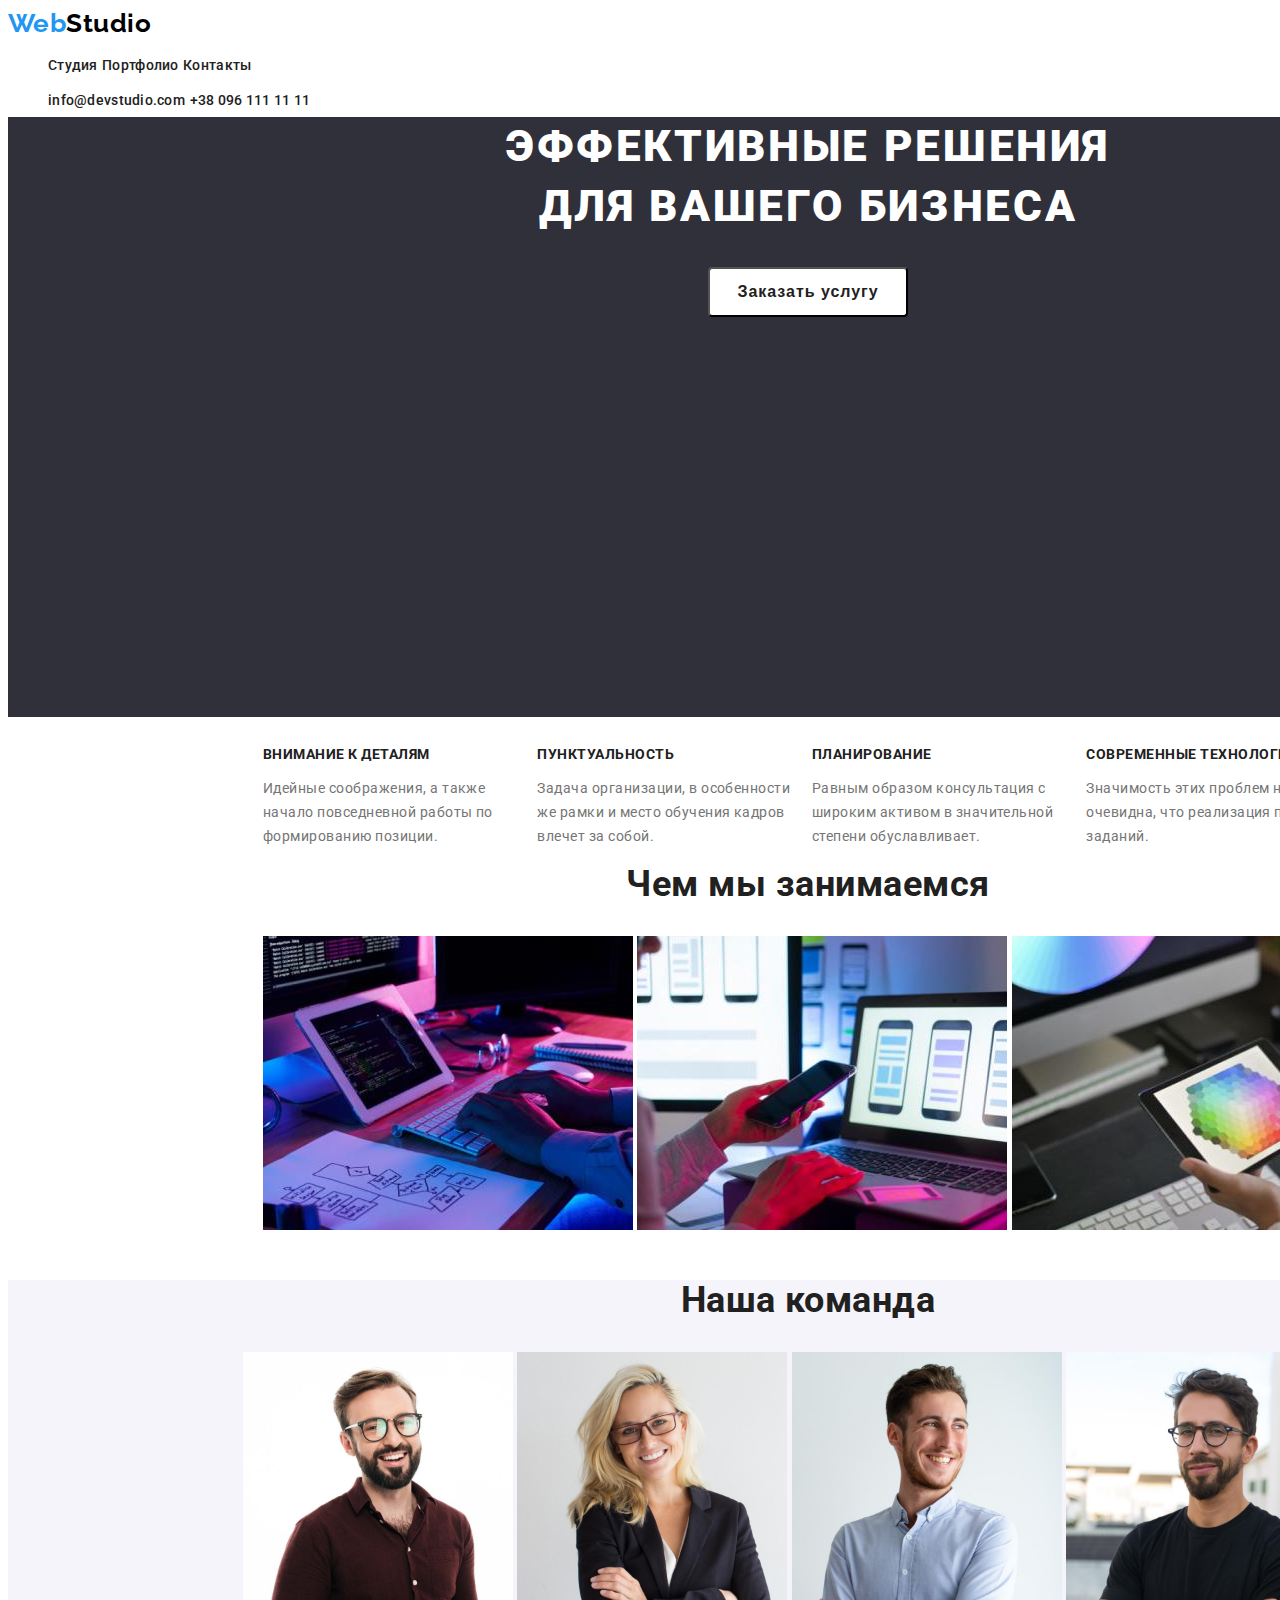
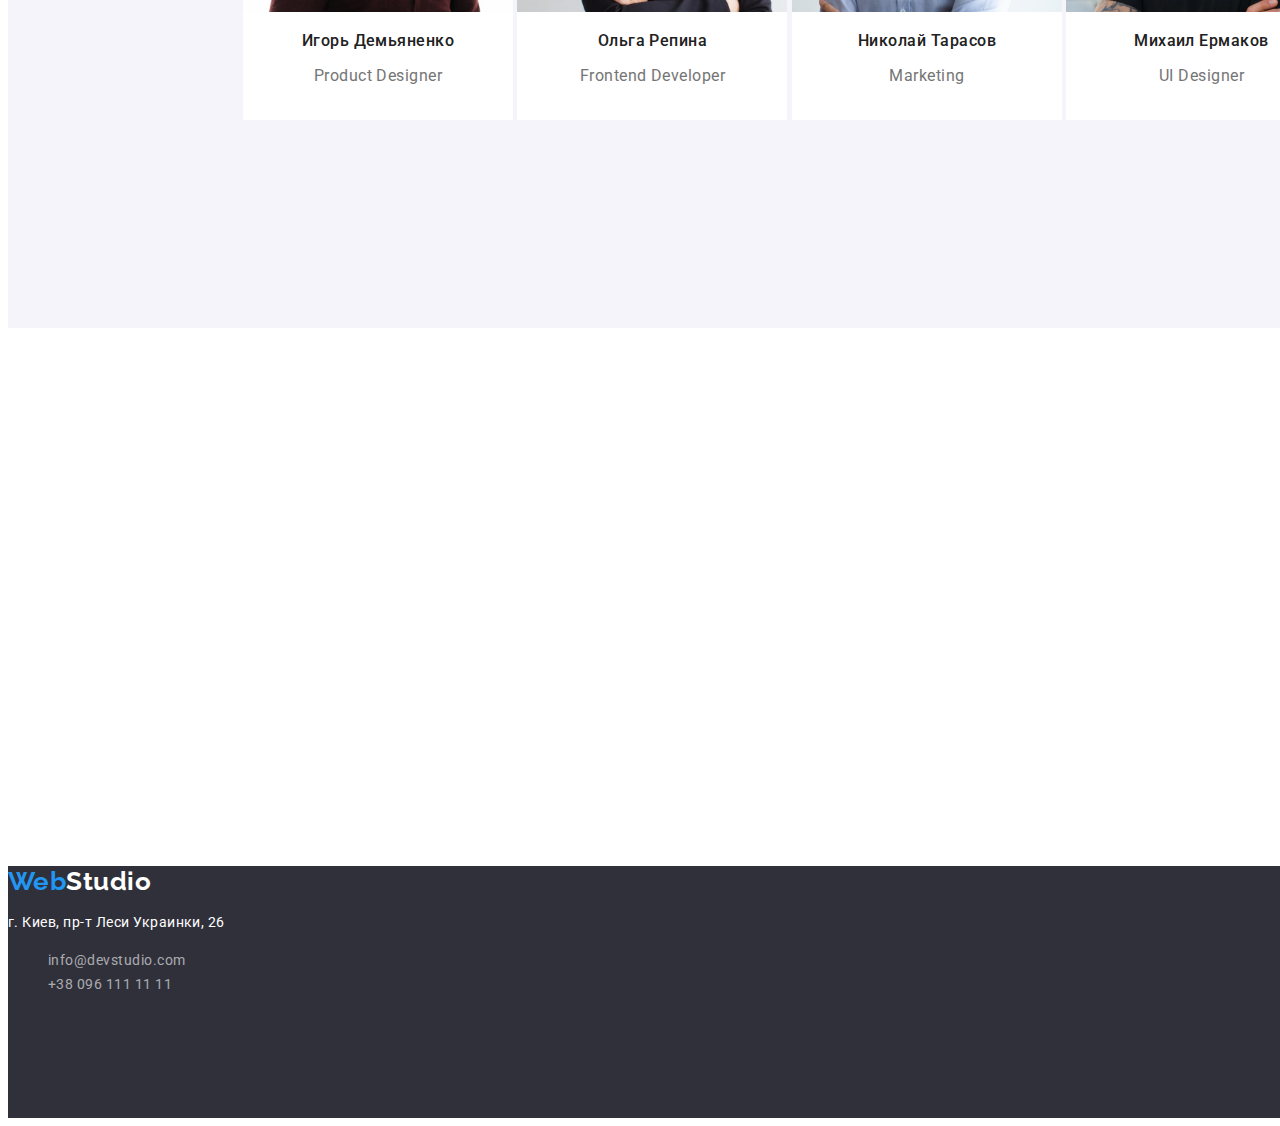
==== index.html @ 68220ac5 "update" ====
<!DOCTYPE html>
<html lang="ru">
<head>
    <meta charset="UTF-8">
    <meta http-equiv="X-UA-Compatible" content="IE=edge">
    <meta name="viewport" content="width=device-width, initial-scale=1.0">
    <title>Студия</title>
    <link rel="preconnect" href="https://fonts.googleapis.com">
    <link rel="preconnect" href="https://fonts.gstatic.com" crossorigin>
    <link href="https://fonts.googleapis.com/css2?family=Raleway:wght@700&family=Roboto:wght@400;500;700;900&display=swap"
        rel="stylesheet">
    <link rel="stylesheet" href="./css/styles.css">
</head>
<body>
    <header class="hdr">
    
            <nav>
            <a href="index.html"><span class="logo-web">Web</span><span class="logo-studio">Studio</span></a>
            <ul>
            <li><a class="nav-list" href="index.html">Студия</a></li>
            <li><a class="nav-list" href="portfolio.html">Портфолио</a></li>
            <li><a class="nav-list" href="">Контакты</a></li>
            </ul>
            </nav>

            <ul>
            <li><a class="nav-list" href="mailto:info@devstudio.com">info@devstudio.com</a></li>
            <li><a class="nav-list" href="tel:+380961111111">+38 096 111 11 11</a></li>
            </ul>
        
            </header>

    <main class="main1">

        <section class="section1">
        <h1 class="section1-title">Эффективные решения<br> для вашего бизнеса</h1>
        <button class="btn" type="button">Заказать услугу</button>
        </section>

        <section class="section2">
        <h2 class="section2-title">Особенности</h2>
        <ul class="section2-list">
            <li class="sec2-li1"><h3>Внимание к деталям</h3>
                <p>Идейные соображения, а также начало повседневной работы по формированию позиции.</p>
            </li>
            <li class="sec2-li2">
                <h3>Пунктуальность</h3>
                <p>Задача организации, в особенности же рамки и место обучения кадров влечет за собой.</p>
            </li>
            <li class="sec2-li3">
                <h3>Планирование</h3>
                <p>Равным образом консультация с широким активом в значительной степени обуславливает.</p>
            </li>
            <li class="sec2-li4">
                <h3>Современные технологии</h3>
                <p>Значимость этих проблем настолько очевидна, что реализация плановых заданий.</p>
            </li>
        </ul>
        </section>

        <section class="section3">
        <h2 class="section3-title">Чем мы занимаемся</h2>
        <ul class="section3-list">
            <li>
            <img src="images/img1.jpg" alt="coding" width="370">
        </li>
        <li>
            <img src="images/img2.jpg" alt="work_with_smartphones" width="370">
        </li>
        <li>
            <img src="images/img3.jpg" alt="drawing_on_a_tablet" width="370">
        </li>
        </ul>
        </section>

        <section class="section4">  
        <h2 class="section4-title">Наша команда</h2>
        <ul class="section4-list">
            <li>
                    <img src="images/img4.jpg" alt="Product Designer" width="270">
                    <h3>Игорь Демьяненко</h3>
                    <p lang="en">Product Designer</p>
            </li>
            <li>
                    <img src="images/img5.jpg" alt="Frontend Developer" width="270">
                    <h3>Ольга Репина</h3>
                    <p lang="en">Frontend Developer</p>
            </li>
            <li>
                <img src="images/img6.jpg" alt="Marketing" width="270">
                    <h3>Николай Тарасов</h3>
                    <p lang="en">Marketing</p>
            </li>
            <li>
                    <img src="images/img7.jpg" alt="UI Designer" width="270">
                    <h3>Михаил Ермаков</h3>
                    <p lang="en">UI Designer</p>
                   
            </li>
        </ul>
        </section>   
    </main>

    <footer class="foot">
<a href="index.html"><span class="logo-web">Web</span><span class="logo-studio-footer">Studio</span></a>
<address class="adrs">
    <p>г. Киев, пр-т Леси Украинки, 26</p>
    <ul>
    <li><a href="mailto:info@devstudio.com">info@devstudio.com</a></li>
    <li><a href="tel:+380961111111">+38 096 111 11 11</a></li>
    </ul>
</address>
    </footer>
</body>
</html>
---- css/styles.css ----
body {
  background-color: #ffffff;
  font-family: 'Roboto', sans-serif;
  letter-spacing: 0.03em;
}

.main1 {
  width: 1600px;
  height: 2349px;
}

/* HEADER */

.hdr {
  width: 1600px;
  height: 80px;
}
.hdr a {
  text-decoration: none;
}
.hdr ul li {
  display: inline;
}
.nav-list {
  display: inline;
  font-weight: 500;
  font-size: 14px;
  line-height: 1.14;
  letter-spacing: 0.02em;
}

.logo-studio {
  color: #000000;
  font-family: Raleway;
  font-weight: 700;
  font-size: 26px;
  line-height: 1.19;
}

.logo-web {
  color: #2196f3;
  font-family: Raleway;
  font-weight: 700;
  font-size: 26px;
  line-height: 1.19;
}

.nav-list {
  color: #212121;
}

.nav-list:hover {
  color: #2196f3;
}

.nav-list:focus {
  color: #2196f3;
}

/* BODY */

/* section 1 */
.section1 {
  width: 1600px;
  height: 600px;
  background-color: #2f303a;
}

.section1-title {
  font-weight: 900;
  font-size: 44px;
  line-height: 1.36;
  text-align: center;
  letter-spacing: 0.06em;
  text-transform: uppercase;
  color: #ffffff;
}

.btn {
  width: 200px;
  height: 50px;
  margin-left: 700px;
  border-radius: 4px;
  background-color: #ffffff;
  color: #212121;
  cursor: pointer;
  font-weight: 700;
  font-size: 16px;
  line-height: 1.87;
  align-items: center;
  text-align: center;
  letter-spacing: 0.06em;
}

.btn:hover {
  background-color: #2196f3;
  color: #ffffff;
}
.btn:focus {
  background-color: #2196f3;
  color: #ffffff;
}
.btn:active {
  background-color: #2196f3;
  color: #ffffff;
}

/* section 2 */
.section2 {
  width: 1170px;
  height: 101px;
  margin: auto;
}
.section2-list li {
  display: inline-block;
  width: 270px;
  height: 101px;
}

.section2-title {
  display: none;
}

.section2-list h3 {
  font-weight: 700;
  font-size: 14px;
  line-height: 1.14;
  text-transform: uppercase;
  color: #212121;
}

.section2-list p {
  font-size: 14px;
  line-height: 1.71;
  color: #757575;
}

/* section 3 */
.section3 {
  width: 1170px;
  height: 386px;
  margin: auto;
}
.section3-title {
  font-weight: 700;
  font-size: 36px;
  line-height: 1.16;
  text-align: center;
  color: #212121;
}
.section3-list li {
  display: inline;
}

/* section4 */
.section4 {
  background-color: #f5f4fa;
  width: 1600px;
  height: 648px;
  margin: auto;
}
.section4-title {
  font-weight: 700;
  font-size: 36px;
  line-height: 1.16;
  text-align: center;
  color: #212121;
}
.section4-list {
  width: 1170px;
  height: 368px;
  margin: auto;
}
.section4-list li {
  display: inline-block;
  background-color: #ffffff;
  width: 270px;
  height: 368px;
  text-align: center;
}

.section4-list h3 {
  font-weight: 500;
  font-size: 16px;
  line-height: 1.18;
  text-align: center;
  color: #212121;
}

.section4-list p {
  font-size: 16px;
  line-height: 1.18;
  text-align: center;
  color: #757575;
}

/* footer */
.foot {
  width: 1600px;
  height: 252px;
  background-color: #2f303a;
}

.logo-studio-footer {
  font-family: Raleway;
  font-weight: 700;
  font-size: 26px;
  line-height: 1.19;
  color: #ffffff;
}
.adrs {
  font-size: 14px;
  line-height: 1.71;
  font-style: normal;
  color: #ffffff;
}
.adrs ul {
  list-style: none;
}
.foot a {
  text-decoration: none;
}
.foot a {
  color: rgb(255, 255, 255, 0.6);
}
.foot a:hover {
  color: #2196f3;
}
.foot a:focus {
  color: #2196f3;
}

/* PORTFOLIO */
.portfolio {
  width: 1170px;
  height: 1360px;
  margin: auto;
}
.portfolio-title {
  display: none;
}
/* FILTERS */

.filters-title {
  display: none;
}
.filters-list {
  width: 611px;
  height: 54px;
  background-color: #ffffff;
  margin: auto;
  display: flex;
  list-style: none;
}

.filters-list button {
  color: #212121;
  background-color: #f5f4fa;
  border-radius: 4px;
  cursor: pointer;
  font-weight: 500;
  font-size: 16px;
  line-height: 1.62;
  text-align: center;
}
.filters-list button:hover {
  color: #ffffff;
  background-color: #2196f3;
}
.filters-list button:focus {
  color: #ffffff;
  background-color: #2196f3;
}

/* PROJECTS */

.projects-title {
  display: none;
}
.projects-list li {
  display: inline-block;
}
.projects-list h2 {
  font-weight: 700;
  font-size: 18px;
  line-height: 2;
  letter-spacing: 0.06em;
  color: #212121;
}
.projects-list p {
  font-size: 16px;
  line-height: 1.87;
  color: #757575;
}
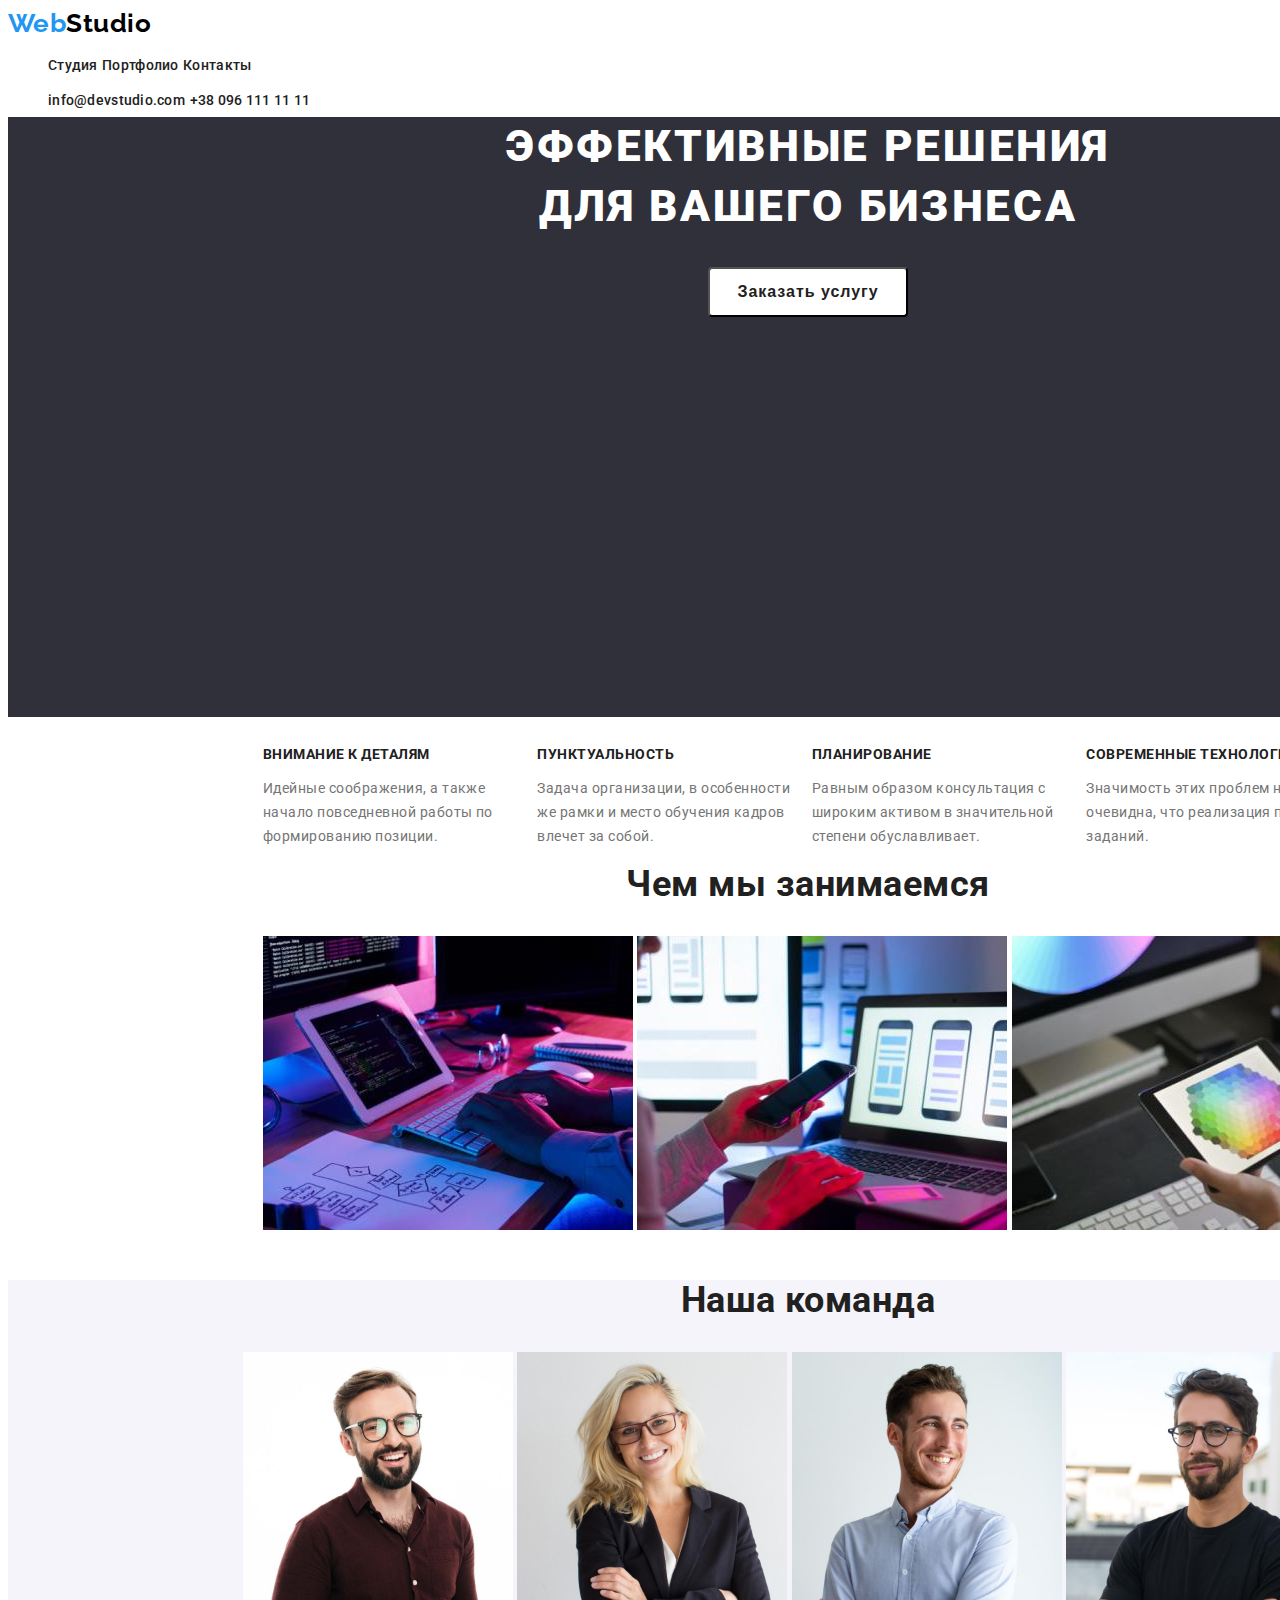
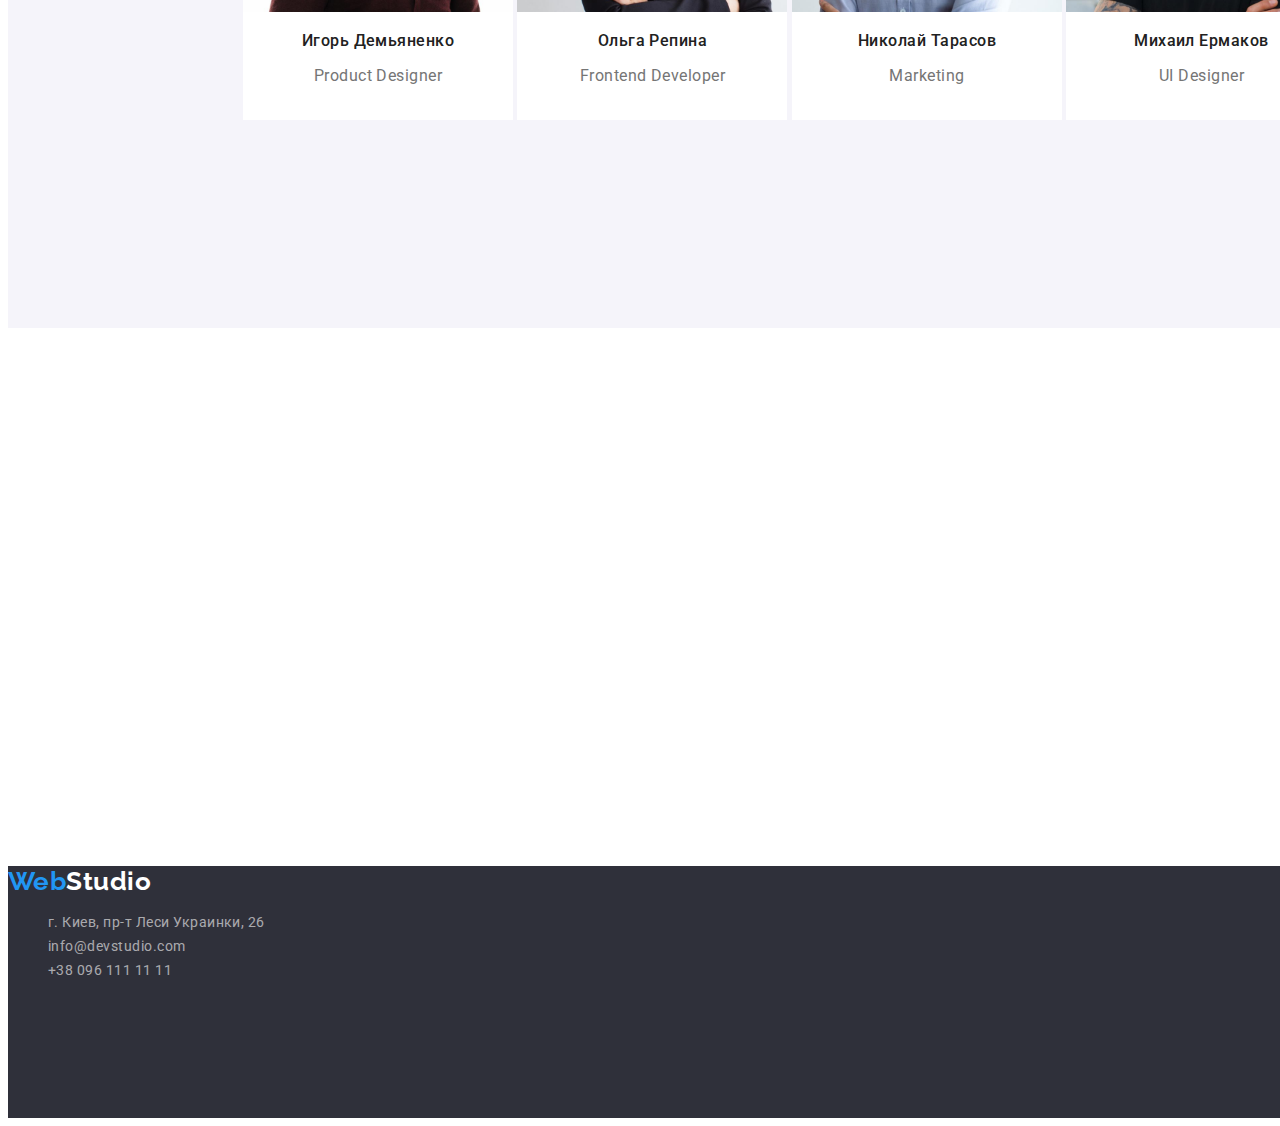
==== commit 3c04259a: "update" ====
--- a/index.html
+++ b/index.html
@@ -102,14 +102,15 @@
     </main>
 
     <footer class="foot">
-<a href="index.html"><span class="logo-web">Web</span><span class="logo-studio-footer">Studio</span></a>
-<address class="adrs">
-    <p>г. Киев, пр-т Леси Украинки, 26</p>
-    <ul>
-    <li><a href="mailto:info@devstudio.com">info@devstudio.com</a></li>
-    <li><a href="tel:+380961111111">+38 096 111 11 11</a></li>
-    </ul>
-</address>
+        <a href="index.html"><span class="logo-web">Web</span><span class="logo-studio-footer">Studio</span></a>
+        <address class="adrs">
+            <ul>
+                <li><a href="https://goo.gl/maps/mkaMECq21xG1Tthk6" target="_blank" rel="noopener noreferrer">г. Киев, пр-т
+                        Леси Украинки, 26</a> </li>
+                <li><a href="mailto:info@devstudio.com">info@devstudio.com</a></li>
+                <li><a href="tel:+380961111111">+38 096 111 11 11</a></li>
+            </ul>
+        </address>
     </footer>
 </body>
 </html>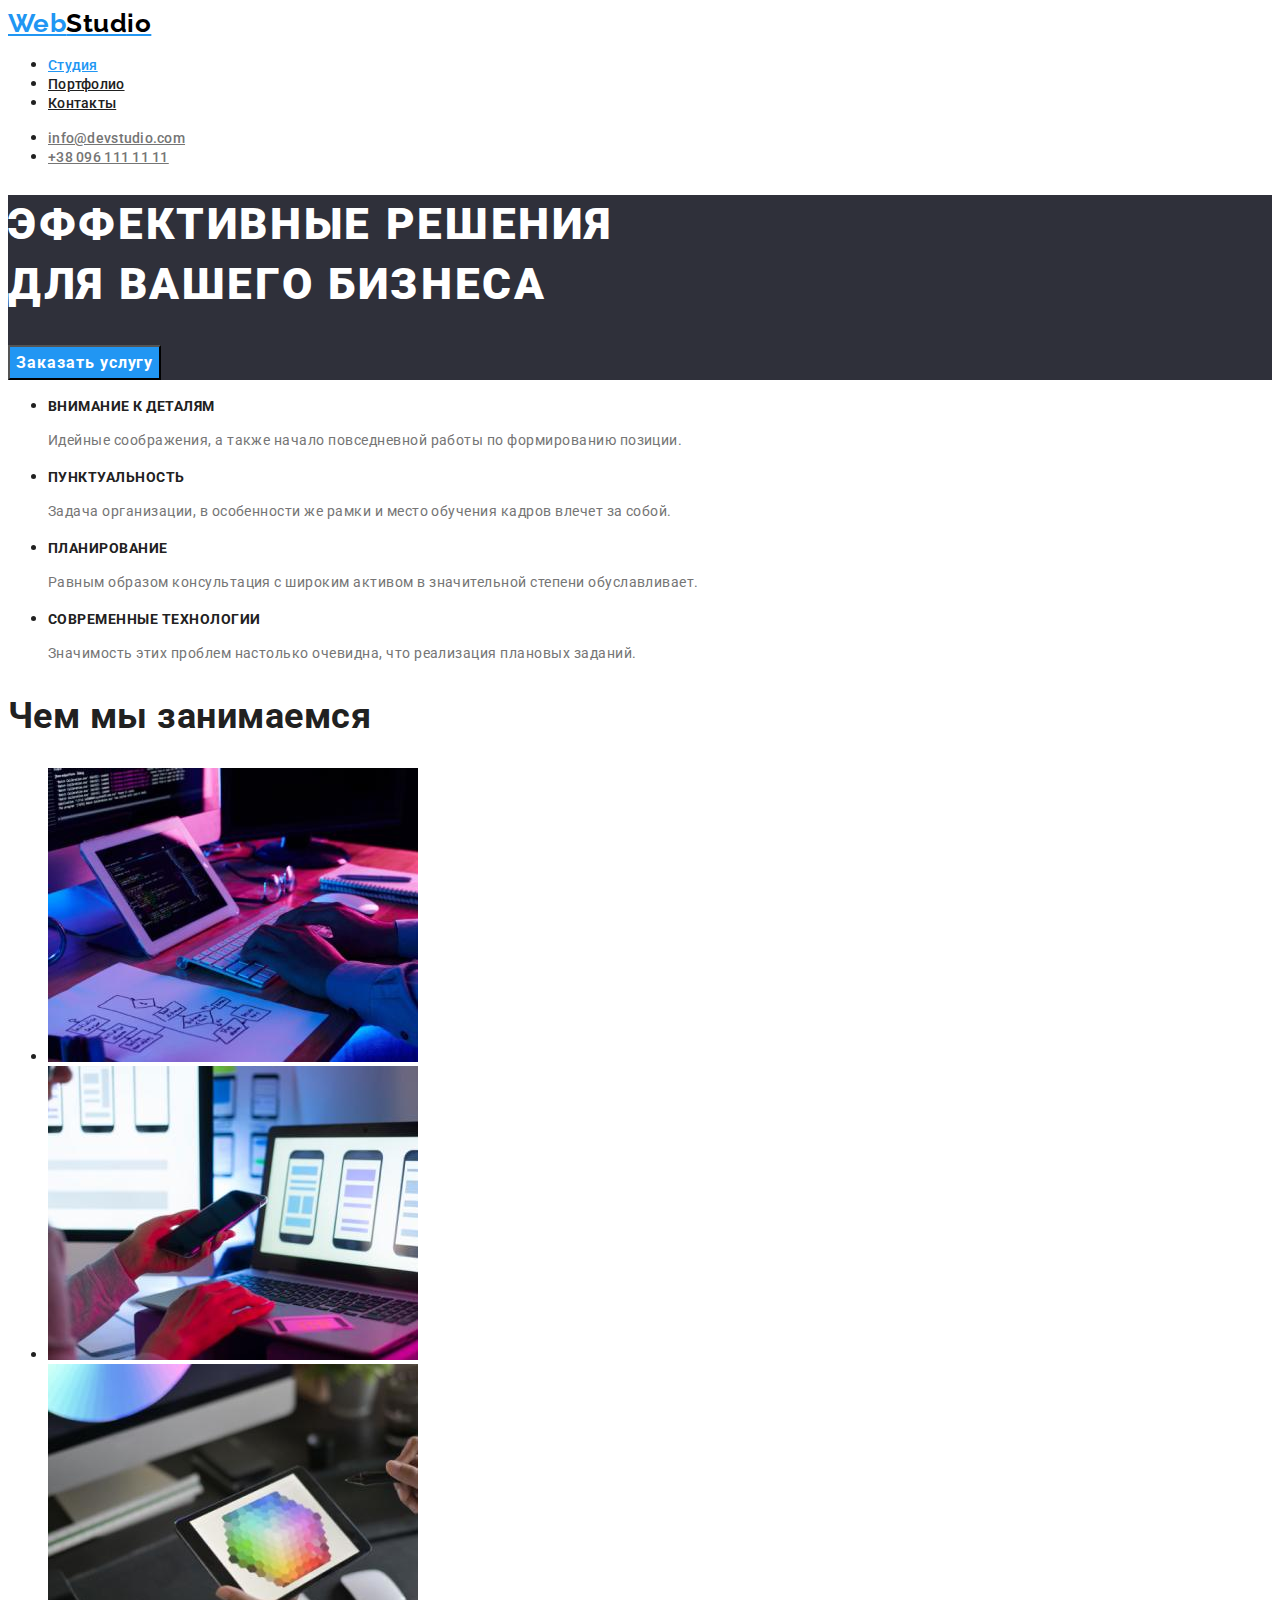
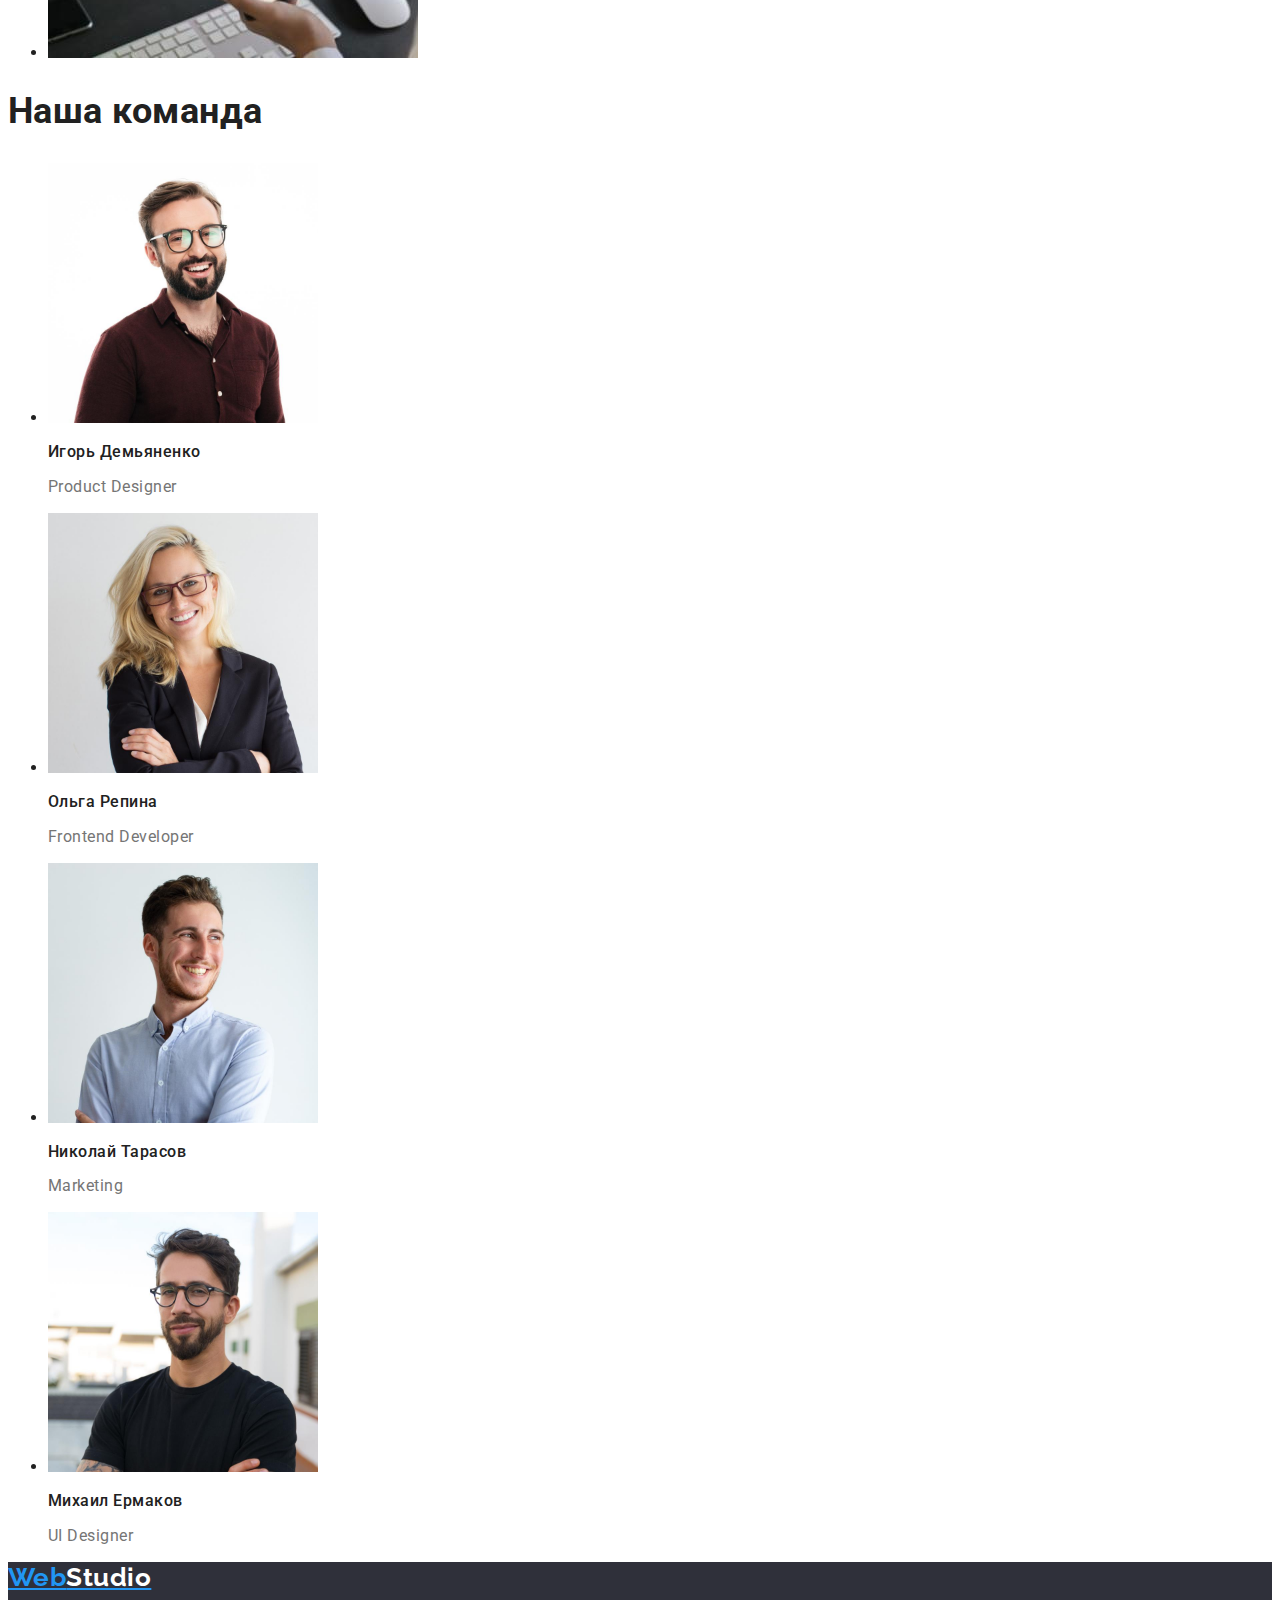
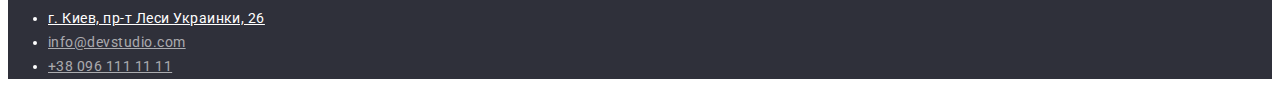
==== commit c5e07d02: "hw-fix" ====
--- a/index.html
+++ b/index.html
@@ -14,21 +14,21 @@
 <body>
     <header class="hdr">
     
-            <nav>
-            <a href="index.html"><span class="logo-web">Web</span><span class="logo-studio">Studio</span></a>
-            <ul>
-            <li><a class="nav-list" href="index.html">Студия</a></li>
-            <li><a class="nav-list" href="portfolio.html">Портфолио</a></li>
-            <li><a class="nav-list" href="">Контакты</a></li>
+        <nav>
+            <a class="logo" href="index.html">Web<span class="logo-studio">Studio</span></a>
+            <ul class="hdr-list">
+                <li><a class="nav-list-index" href="index.html">Студия</a></li>
+                <li><a class="nav-list" href="portfolio.html">Портфолио</a></li>
+                <li><a class="nav-list" href="">Контакты</a></li>
             </ul>
-            </nav>
-
-            <ul>
-            <li><a class="nav-list" href="mailto:info@devstudio.com">info@devstudio.com</a></li>
-            <li><a class="nav-list" href="tel:+380961111111">+38 096 111 11 11</a></li>
-            </ul>
-        
-            </header>
+        </nav>
+    
+        <ul class="hdr-list">
+            <li><a class="nav-list1" href="mailto:info@devstudio.com">info@devstudio.com</a></li>
+            <li><a class="nav-list1" href="tel:+380961111111">+38 096 111 11 11</a></li>
+        </ul>
+    
+    </header>
 
     <main class="main1">
 
@@ -40,34 +40,34 @@
         <section class="section2">
         <h2 class="section2-title">Особенности</h2>
         <ul class="section2-list">
-            <li class="sec2-li1"><h3>Внимание к деталям</h3>
-                <p>Идейные соображения, а также начало повседневной работы по формированию позиции.</p>
+            <li class="sec2-li1"><h3 class="section2-h3">Внимание к деталям</h3>
+                <p class="section2-p">Идейные соображения, а также начало повседневной работы по формированию позиции.</p>
             </li>
             <li class="sec2-li2">
-                <h3>Пунктуальность</h3>
-                <p>Задача организации, в особенности же рамки и место обучения кадров влечет за собой.</p>
+                <h3 class="section2-h3">Пунктуальность</h3>
+                <p class="section2-p">Задача организации, в особенности же рамки и место обучения кадров влечет за собой.</p>
             </li>
             <li class="sec2-li3">
-                <h3>Планирование</h3>
-                <p>Равным образом консультация с широким активом в значительной степени обуславливает.</p>
+                <h3 class="section2-h3">Планирование</h3>
+                <p class="section2-p">Равным образом консультация с широким активом в значительной степени обуславливает.</p>
             </li>
             <li class="sec2-li4">
-                <h3>Современные технологии</h3>
-                <p>Значимость этих проблем настолько очевидна, что реализация плановых заданий.</p>
+                <h3 class="section2-h3">Современные технологии</h3>
+                <p class="section2-p">Значимость этих проблем настолько очевидна, что реализация плановых заданий.</p>
             </li>
         </ul>
         </section>
 
         <section class="section3">
         <h2 class="section3-title">Чем мы занимаемся</h2>
-        <ul class="section3-list">
-            <li>
+        <ul>
+            <li class="section3-list">
             <img src="images/img1.jpg" alt="coding" width="370">
         </li>
-        <li>
+        <li class="section3-list">
             <img src="images/img2.jpg" alt="work_with_smartphones" width="370">
         </li>
-        <li>
+        <li class="section3-list">
             <img src="images/img3.jpg" alt="drawing_on_a_tablet" width="370">
         </li>
         </ul>
@@ -75,26 +75,26 @@
 
         <section class="section4">  
         <h2 class="section4-title">Наша команда</h2>
-        <ul class="section4-list">
-            <li>
+        <ul>
+            <li class="section4-list">
                     <img src="images/img4.jpg" alt="Product Designer" width="270">
-                    <h3>Игорь Демьяненко</h3>
-                    <p lang="en">Product Designer</p>
+                    <h3 class="section4-list-h3">Игорь Демьяненко</h3>
+                    <p class="section4-list-p" lang="en">Product Designer</p>
             </li>
-            <li>
+            <li class="section4-list">
                     <img src="images/img5.jpg" alt="Frontend Developer" width="270">
-                    <h3>Ольга Репина</h3>
-                    <p lang="en">Frontend Developer</p>
+                    <h3 class="section4-list-h3">Ольга Репина</h3>
+                    <p class="section4-list-p" lang="en">Frontend Developer</p>
             </li>
-            <li>
+            <li class="section4-list">
                 <img src="images/img6.jpg" alt="Marketing" width="270">
-                    <h3>Николай Тарасов</h3>
-                    <p lang="en">Marketing</p>
+                    <h3 class="section4-list-h3">Николай Тарасов</h3>
+                    <p class="section4-list-p" lang="en">Marketing</p>
             </li>
-            <li>
+            <li class="section4-list">
                     <img src="images/img7.jpg" alt="UI Designer" width="270">
-                    <h3>Михаил Ермаков</h3>
-                    <p lang="en">UI Designer</p>
+                    <h3 class="section4-list-h3">Михаил Ермаков</h3>
+                    <p class="section4-list-p" lang="en">UI Designer</p>
                    
             </li>
         </ul>
@@ -102,13 +102,14 @@
     </main>
 
     <footer class="foot">
-        <a href="index.html"><span class="logo-web">Web</span><span class="logo-studio-footer">Studio</span></a>
+        <a class="logo" href="index.html">Web<span class="logo-studio-footer">Studio</span></a>
         <address class="adrs">
             <ul>
-                <li><a href="https://goo.gl/maps/mkaMECq21xG1Tthk6" target="_blank" rel="noopener noreferrer">г. Киев, пр-т
-                        Леси Украинки, 26</a> </li>
-                <li><a href="mailto:info@devstudio.com">info@devstudio.com</a></li>
-                <li><a href="tel:+380961111111">+38 096 111 11 11</a></li>
+                <li><a class="foot-adrs" href="https://goo.gl/maps/mkaMECq21xG1Tthk6" target="_blank"
+                        rel="noopener noreferrer">
+                        г. Киев, пр-т Леси Украинки, 26</a> </li>
+                <li><a class="foot-a" href="mailto:info@devstudio.com">info@devstudio.com</a></li>
+                <li><a class="foot-a" href="tel:+380961111111">+38 096 111 11 11</a></li>
             </ul>
         </address>
     </footer>
--- a/css/styles.css
+++ b/css/styles.css
@@ -1,88 +1,110 @@
+:root {
+  --background-color: #ffffff;
+  --white-color: #ffffff;
+  --black-color: #000000;
+  --black-color212121: #212121;
+  --darkgrey-color: #2f303a;
+  --grey-color: #757575;
+  --rgb-white-color: rgb(255, 255, 255, 0.6);
+  --blue-color: #2196f3;
+}
+
 body {
-  background-color: #ffffff;
+  background-color: var(--background-color);
   font-family: 'Roboto', sans-serif;
   letter-spacing: 0.03em;
-}
-
-.main1 {
-  width: 1600px;
-  height: 2349px;
+  color: var(--black-color212121);
 }
 
 /* HEADER */
 
-.hdr {
-  width: 1600px;
-  height: 80px;
-}
-.hdr a {
-  text-decoration: none;
-}
-.hdr ul li {
-  display: inline;
-}
 .nav-list {
-  display: inline;
-  font-weight: 500;
-  font-size: 14px;
-  line-height: 1.14;
-  letter-spacing: 0.02em;
+  font-weight: 500;
+  font-size: 14px;
+  line-height: 1.14;
+  letter-spacing: 0.02em;
+  color: var(--black-color212121);
+}
+.nav-list-index {
+  font-weight: 500;
+  font-size: 14px;
+  line-height: 1.14;
+  letter-spacing: 0.02em;
+  color: var(--blue-color);
+}
+.nav-list-portfolio {
+  font-weight: 500;
+  font-size: 14px;
+  line-height: 1.14;
+  letter-spacing: 0.02em;
+  color: var(--blue-color);
+}
+.nav-list1 {
+  font-weight: 500;
+  font-size: 14px;
+  line-height: 1.14;
+  letter-spacing: 0.02em;
+  color: var(--grey-color);
 }
 
 .logo-studio {
-  color: #000000;
+  color: var(--black-color);
   font-family: Raleway;
   font-weight: 700;
   font-size: 26px;
   line-height: 1.19;
 }
 
-.logo-web {
-  color: #2196f3;
+.logo {
+  color: var(--blue-color);
   font-family: Raleway;
   font-weight: 700;
   font-size: 26px;
   line-height: 1.19;
 }
 
-.nav-list {
-  color: #212121;
-}
-
-.nav-list:hover {
-  color: #2196f3;
-}
-
-.nav-list:focus {
-  color: #2196f3;
+.nav-list-index:hover,
+.nav-list-index:focus,
+.nav-list-index:active {
+  color: var(--blue-color);
+}
+
+.nav-list-portfolio:hover,
+.nav-list-portfolio:focus,
+.nav-list-portfolio:active {
+  color: var(--blue-color);
+}
+.nav-list:hover,
+.nav-list:focus,
+.nav-list:active {
+  color: var(--blue-color);
+}
+
+.nav-list1:hover,
+.nav-list1:focus {
+  color: var(--blue-color);
 }
 
 /* BODY */
 
 /* section 1 */
 .section1 {
-  width: 1600px;
-  height: 600px;
-  background-color: #2f303a;
+  background-color: var(--darkgrey-color);
 }
 
 .section1-title {
   font-weight: 900;
   font-size: 44px;
   line-height: 1.36;
-  text-align: center;
   letter-spacing: 0.06em;
   text-transform: uppercase;
+  color: var(--white-color);
+}
+
+.btn {
+  font-family: Roboto;
+  background-color: var(--blue-color);
   color: #ffffff;
-}
-
-.btn {
-  width: 200px;
-  height: 50px;
-  margin-left: 700px;
-  border-radius: 4px;
-  background-color: #ffffff;
-  color: #212121;
   cursor: pointer;
   font-weight: 700;
   font-size: 16px;
@@ -92,113 +114,68 @@
   letter-spacing: 0.06em;
 }
 
-.btn:hover {
-  background-color: #2196f3;
-  color: #ffffff;
-}
-.btn:focus {
-  background-color: #2196f3;
-  color: #ffffff;
-}
+.btn:hover,
+.btn:focus,
 .btn:active {
-  background-color: #2196f3;
-  color: #ffffff;
+  background-color: var(--blue-color);
+  color: var(--white-color);
 }
 
 /* section 2 */
-.section2 {
-  width: 1170px;
-  height: 101px;
-  margin: auto;
-}
-.section2-list li {
-  display: inline-block;
-  width: 270px;
-  height: 101px;
-}
 
 .section2-title {
   display: none;
 }
 
-.section2-list h3 {
+.section2-h3 {
   font-weight: 700;
   font-size: 14px;
   line-height: 1.14;
   text-transform: uppercase;
-  color: #212121;
-}
-
-.section2-list p {
+}
+
+.section2-p {
   font-size: 14px;
   line-height: 1.71;
-  color: #757575;
+  color: var(--grey-color);
 }
 
 /* section 3 */
-.section3 {
-  width: 1170px;
-  height: 386px;
-  margin: auto;
-}
 .section3-title {
   font-weight: 700;
   font-size: 36px;
   line-height: 1.16;
-  text-align: center;
-  color: #212121;
-}
-.section3-list li {
-  display: inline;
 }
 
 /* section4 */
 .section4 {
-  background-color: #f5f4fa;
-  width: 1600px;
-  height: 648px;
-  margin: auto;
+  background-color: var(--background-color);
 }
 .section4-title {
   font-weight: 700;
   font-size: 36px;
   line-height: 1.16;
-  text-align: center;
-  color: #212121;
-}
+}
+
 .section4-list {
-  width: 1170px;
-  height: 368px;
-  margin: auto;
-}
-.section4-list li {
-  display: inline-block;
-  background-color: #ffffff;
-  width: 270px;
-  height: 368px;
-  text-align: center;
-}
-
-.section4-list h3 {
+  background-color: var(--background-color);
+}
+
+.section4-list-h3 {
   font-weight: 500;
   font-size: 16px;
   line-height: 1.18;
-  text-align: center;
-  color: #212121;
-}
-
-.section4-list p {
+}
+
+.section4-list-p {
   font-size: 16px;
   line-height: 1.18;
-  text-align: center;
-  color: #757575;
+  color: var(--grey-color);
 }
 
 /* footer */
 .foot {
-  width: 1600px;
-  height: 252px;
-  background-color: #2f303a;
+  background-color: var(--darkgrey-color);
 }
 
 .logo-studio-footer {
@@ -206,89 +183,74 @@
   font-weight: 700;
   font-size: 26px;
   line-height: 1.19;
-  color: #ffffff;
+  color: var(--white-color);
 }
 .adrs {
   font-size: 14px;
   line-height: 1.71;
   font-style: normal;
-  color: #ffffff;
-}
-.adrs ul {
-  list-style: none;
-}
-.foot a {
-  text-decoration: none;
-}
-.foot a {
-  color: rgb(255, 255, 255, 0.6);
-}
-.foot a:hover {
-  color: #2196f3;
-}
-.foot a:focus {
-  color: #2196f3;
+  color: var(--white-color);
+}
+.foot-adrs {
+  font-size: 14px;
+  line-height: 1.71;
+  font-style: normal;
+  color: var(--white-color);
+}
+.foot-adrs:hover,
+.foot-adrs:focus,
+.foot-adrs:active {
+  color: var(--blue-color);
+}
+
+.foot-a {
+  color: var(--rgb-white-color);
+}
+.foot-a:hover,
+.foot-a:focus,
+.foot-a:active {
+  color: var(--blue-color);
 }
 
 /* PORTFOLIO */
-.portfolio {
-  width: 1170px;
-  height: 1360px;
-  margin: auto;
-}
+
 .portfolio-title {
   display: none;
 }
+
 /* FILTERS */
-
-.filters-title {
-  display: none;
-}
 .filters-list {
-  width: 611px;
-  height: 54px;
-  background-color: #ffffff;
-  margin: auto;
+  background-color: var(--background-color);
   display: flex;
   list-style: none;
 }
 
-.filters-list button {
-  color: #212121;
-  background-color: #f5f4fa;
-  border-radius: 4px;
+.filters-list-button {
+  font-family: Roboto;
+  background-color: var(--background-color);
   cursor: pointer;
   font-weight: 500;
   font-size: 16px;
   line-height: 1.62;
   text-align: center;
 }
-.filters-list button:hover {
-  color: #ffffff;
-  background-color: #2196f3;
-}
-.filters-list button:focus {
-  color: #ffffff;
-  background-color: #2196f3;
+
+.filters-list-button:hover,
+.filters-list-button:focus,
+.active-button:active {
+  color: var(--white-color);
+  background-color: var(--blue-color);
 }
 
 /* PROJECTS */
-
-.projects-title {
-  display: none;
-}
-.projects-list li {
-  display: inline-block;
-}
-.projects-list h2 {
+.projects-list-h2 {
   font-weight: 700;
   font-size: 18px;
   line-height: 2;
   letter-spacing: 0.06em;
-  color: #212121;
-}
-.projects-list p {
+}
+.projects-list-p {
   font-size: 16px;
   line-height: 1.87;
-  color: #757575;
-}
+  color: var(--grey-color);
+}
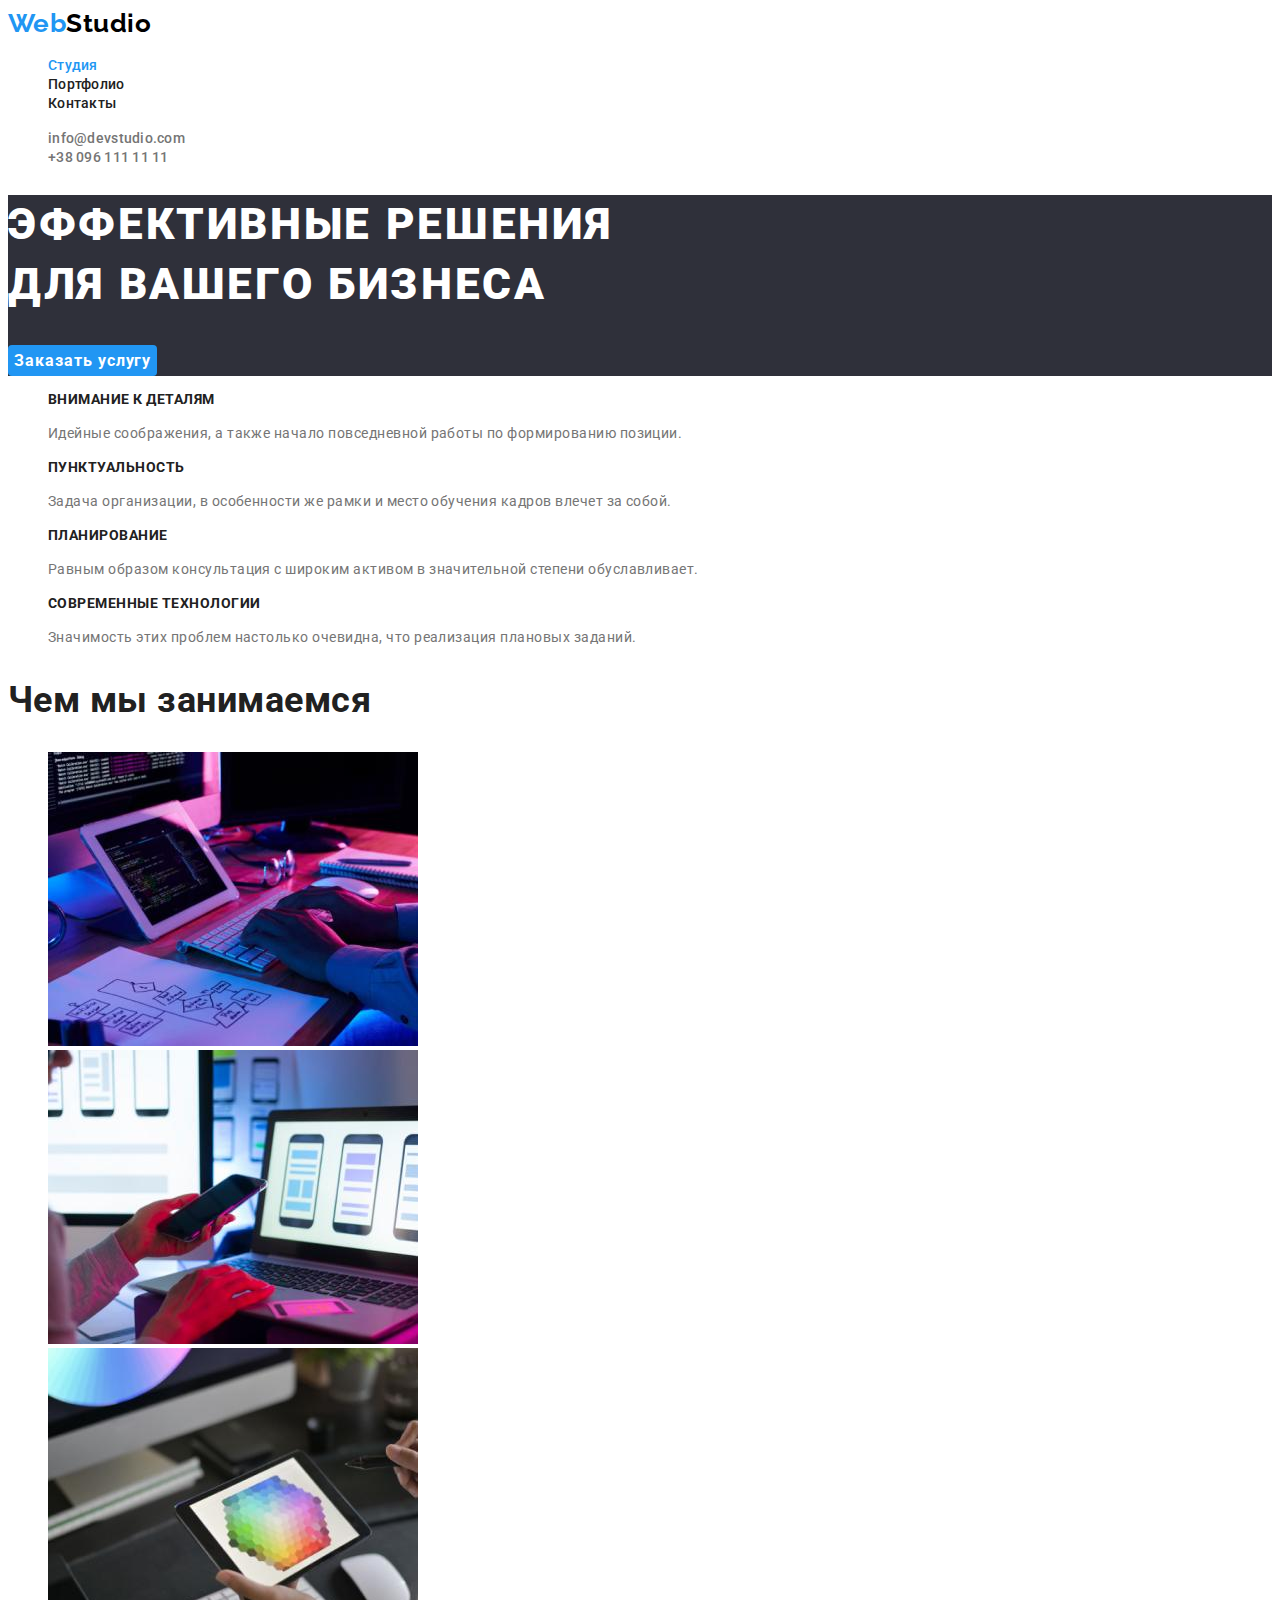
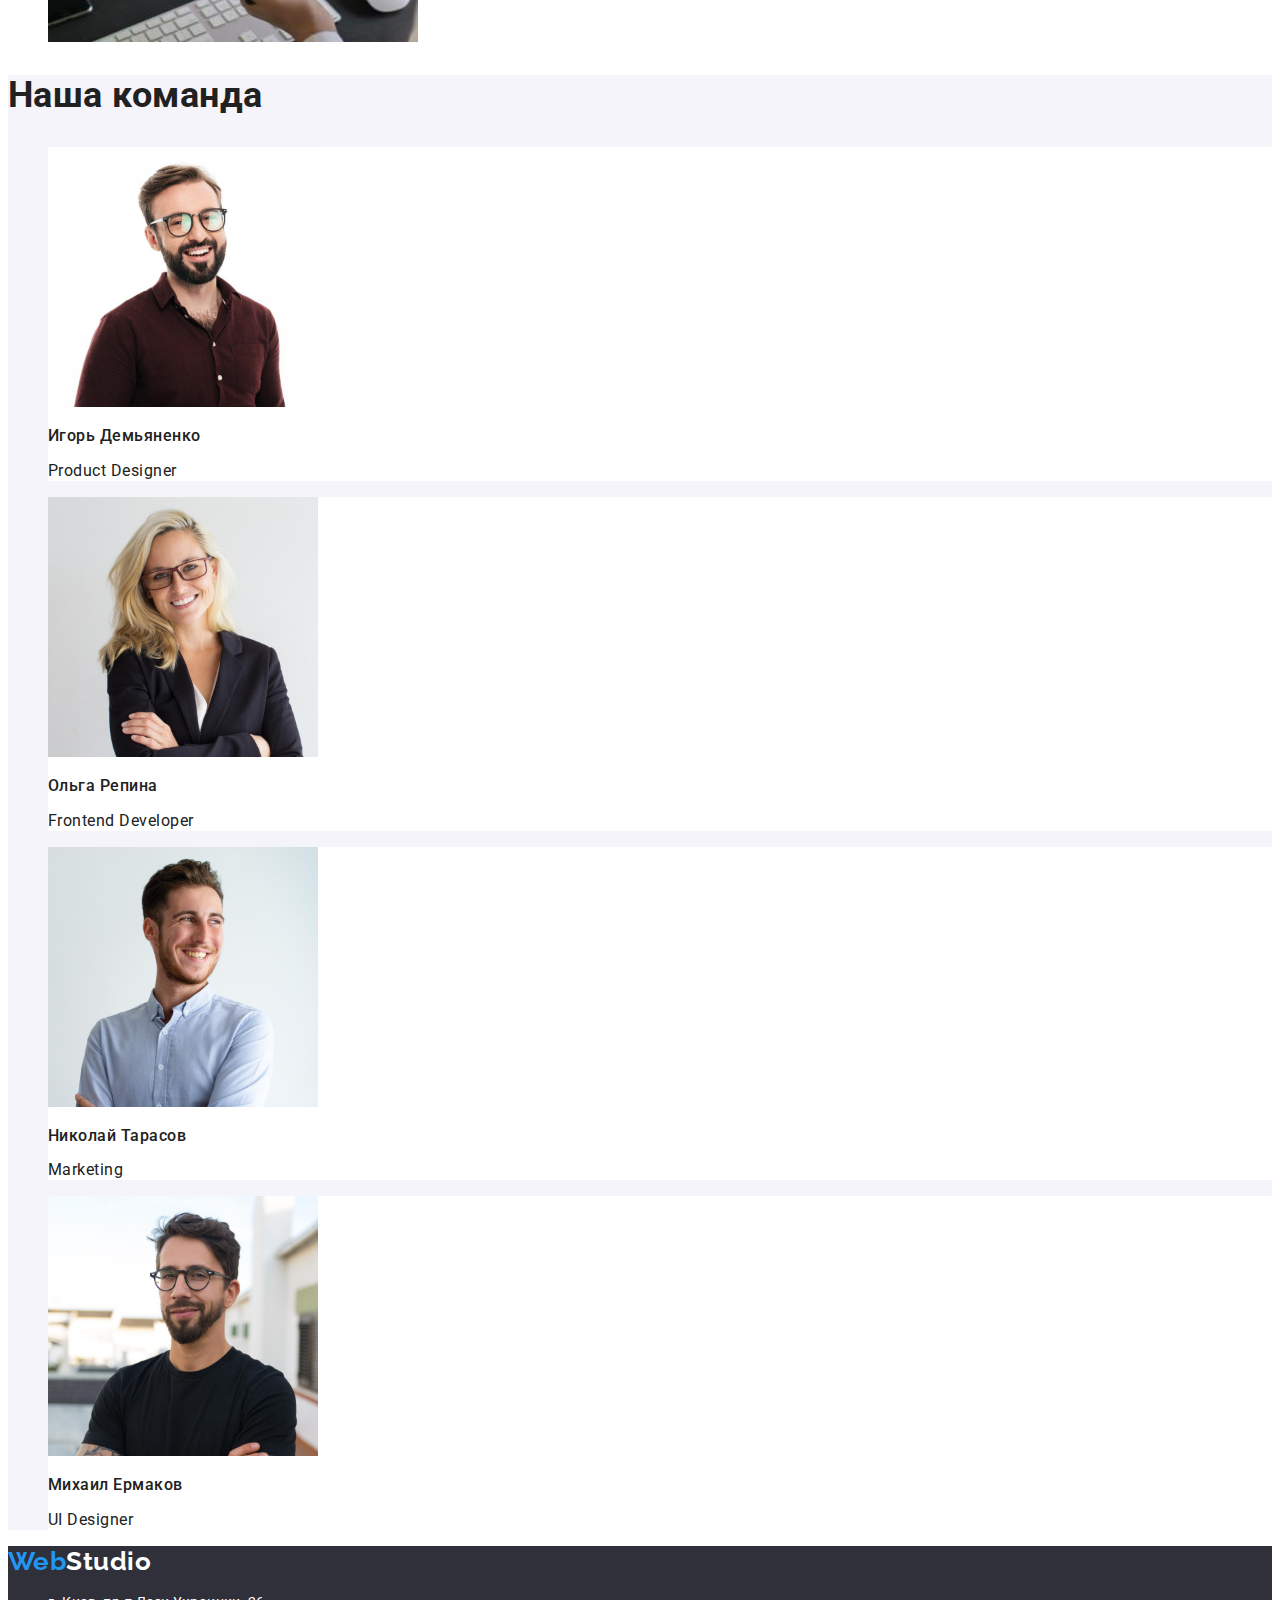
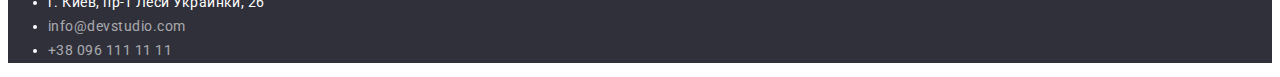
==== commit f5bcab6e: "hw2-fix2" ====
--- a/index.html
+++ b/index.html
@@ -60,7 +60,7 @@
 
         <section class="section3">
         <h2 class="section3-title">Чем мы занимаемся</h2>
-        <ul>
+        <ul class="section3-list">
             <li class="section3-list">
             <img src="images/img1.jpg" alt="coding" width="370">
         </li>
--- a/css/styles.css
+++ b/css/styles.css
@@ -1,54 +1,59 @@
 :root {
-  --background-color: #ffffff;
-  --white-color: #ffffff;
-  --black-color: #000000;
-  --black-color212121: #212121;
-  --darkgrey-color: #2f303a;
-  --grey-color: #757575;
-  --rgb-white-color: rgb(255, 255, 255, 0.6);
-  --blue-color: #2196f3;
+  --background: #ffffff;
+  --logo-text: #000000;
+  --main-h2h3: #212121;
+  --hero-background: #2f303a;
+  --main-text: #757575;
+  --footer: rgb(255, 255, 255, 0.6);
+  --accent: #2196f3;
+  --section4-bckgnd: #f5f4fa;
 }
 
 body {
-  background-color: var(--background-color);
+  background-color: var(--background);
   font-family: 'Roboto', sans-serif;
   letter-spacing: 0.03em;
-  color: var(--black-color212121);
+  color: var(--main-h2h3);
 }
 
 /* HEADER */
-
+.hdr a {
+  text-decoration: none;
+}
+.hdr-list {
+  list-style: none;
+}
 .nav-list {
   font-weight: 500;
   font-size: 14px;
   line-height: 1.14;
   letter-spacing: 0.02em;
-  color: var(--black-color212121);
+  color: var(--main-h2h3);
 }
 .nav-list-index {
   font-weight: 500;
   font-size: 14px;
   line-height: 1.14;
   letter-spacing: 0.02em;
-  color: var(--blue-color);
+  color: var(--accent);
 }
 .nav-list-portfolio {
   font-weight: 500;
   font-size: 14px;
   line-height: 1.14;
   letter-spacing: 0.02em;
-  color: var(--blue-color);
+  color: var(--accent);
 }
 .nav-list1 {
   font-weight: 500;
   font-size: 14px;
   line-height: 1.14;
   letter-spacing: 0.02em;
-  color: var(--grey-color);
+  color: var(--main-text);
 }
 
 .logo-studio {
-  color: var(--black-color);
+  color: var(--logo-text);
   font-family: Raleway;
   font-weight: 700;
   font-size: 26px;
@@ -56,7 +61,7 @@
 }
 
 .logo {
-  color: var(--blue-color);
+  color: var(--accent);
   font-family: Raleway;
   font-weight: 700;
   font-size: 26px;
@@ -66,30 +71,30 @@
 .nav-list-index:hover,
 .nav-list-index:focus,
 .nav-list-index:active {
-  color: var(--blue-color);
+  color: var(--accent);
 }
 
 .nav-list-portfolio:hover,
 .nav-list-portfolio:focus,
 .nav-list-portfolio:active {
-  color: var(--blue-color);
+  color: var(--accent);
 }
 .nav-list:hover,
 .nav-list:focus,
 .nav-list:active {
-  color: var(--blue-color);
+  color: var(--accent);
 }
 
 .nav-list1:hover,
 .nav-list1:focus {
-  color: var(--blue-color);
+  color: var(--accent);
 }
 
 /* BODY */
 
 /* section 1 */
 .section1 {
-  background-color: var(--darkgrey-color);
+  background-color: var(--hero-background);
 }
 
 .section1-title {
@@ -98,13 +103,13 @@
   line-height: 1.36;
   letter-spacing: 0.06em;
   text-transform: uppercase;
-  color: var(--white-color);
+  color: var(--background);
 }
 
 .btn {
   font-family: Roboto;
-  background-color: var(--blue-color);
-  color: #ffffff;
+  background-color: var(--accent);
+  color: var(--background);
   cursor: pointer;
   font-weight: 700;
   font-size: 16px;
@@ -112,13 +117,15 @@
   align-items: center;
   text-align: center;
   letter-spacing: 0.06em;
+  border: none;
+  border-radius: 4px;
 }
 
 .btn:hover,
 .btn:focus,
 .btn:active {
-  background-color: var(--blue-color);
-  color: var(--white-color);
+  background-color: var(--accent);
+  color: var(--background);
 }
 
 /* section 2 */
@@ -127,6 +134,9 @@
   display: none;
 }
 
+.section2-list {
+  list-style: none;
+}
 .section2-h3 {
   font-weight: 700;
   font-size: 14px;
@@ -137,7 +147,7 @@
 .section2-p {
   font-size: 14px;
   line-height: 1.71;
-  color: var(--grey-color);
+  color: var(--main-text);
 }
 
 /* section 3 */
@@ -146,10 +156,12 @@
   font-size: 36px;
   line-height: 1.16;
 }
-
+.section3-list {
+  list-style: none;
+}
 /* section4 */
 .section4 {
-  background-color: var(--background-color);
+  background-color: var(--section4-bckgnd);
 }
 .section4-title {
   font-weight: 700;
@@ -158,7 +170,8 @@
 }
 
 .section4-list {
-  background-color: var(--background-color);
+  list-style: none;
+  background-color: var(--background);
 }
 
 .section4-list-h3 {
@@ -170,46 +183,48 @@
 .section4-list-p {
   font-size: 16px;
   line-height: 1.18;
-  color: var(--grey-color);
+  color: var(--grey);
 }
 
 /* footer */
 .foot {
-  background-color: var(--darkgrey-color);
-}
-
+  background-color: var(--hero-background);
+}
+.foot a {
+  text-decoration: none;
+}
 .logo-studio-footer {
   font-family: Raleway;
   font-weight: 700;
   font-size: 26px;
   line-height: 1.19;
-  color: var(--white-color);
+  color: var(--background);
 }
 .adrs {
   font-size: 14px;
   line-height: 1.71;
   font-style: normal;
-  color: var(--white-color);
+  color: var(--background);
 }
 .foot-adrs {
   font-size: 14px;
   line-height: 1.71;
   font-style: normal;
-  color: var(--white-color);
+  color: var(--background);
 }
 .foot-adrs:hover,
 .foot-adrs:focus,
 .foot-adrs:active {
-  color: var(--blue-color);
+  color: var(--accent);
 }
 
 .foot-a {
-  color: var(--rgb-white-color);
+  color: var(--footer);
 }
 .foot-a:hover,
 .foot-a:focus,
 .foot-a:active {
-  color: var(--blue-color);
+  color: var(--accent);
 }
 
 /* PORTFOLIO */
@@ -220,29 +235,34 @@
 
 /* FILTERS */
 .filters-list {
-  background-color: var(--background-color);
+  background-color: var(--background);
   display: flex;
   list-style: none;
 }
 
 .filters-list-button {
   font-family: Roboto;
-  background-color: var(--background-color);
+  background-color: var(--section4-bckgnd);
   cursor: pointer;
   font-weight: 500;
   font-size: 16px;
   line-height: 1.62;
   text-align: center;
+  border: none;
+  border-radius: 4px;
 }
 
 .filters-list-button:hover,
 .filters-list-button:focus,
 .active-button:active {
-  color: var(--white-color);
-  background-color: var(--blue-color);
+  color: var(--background);
+  background-color: var(--accent);
 }
 
 /* PROJECTS */
+.projects-list {
+  list-style: none;
+}
 .projects-list-h2 {
   font-weight: 700;
   font-size: 18px;
@@ -252,5 +272,5 @@
 .projects-list-p {
   font-size: 16px;
   line-height: 1.87;
-  color: var(--grey-color);
-}
+  color: var(--main-text);
+}
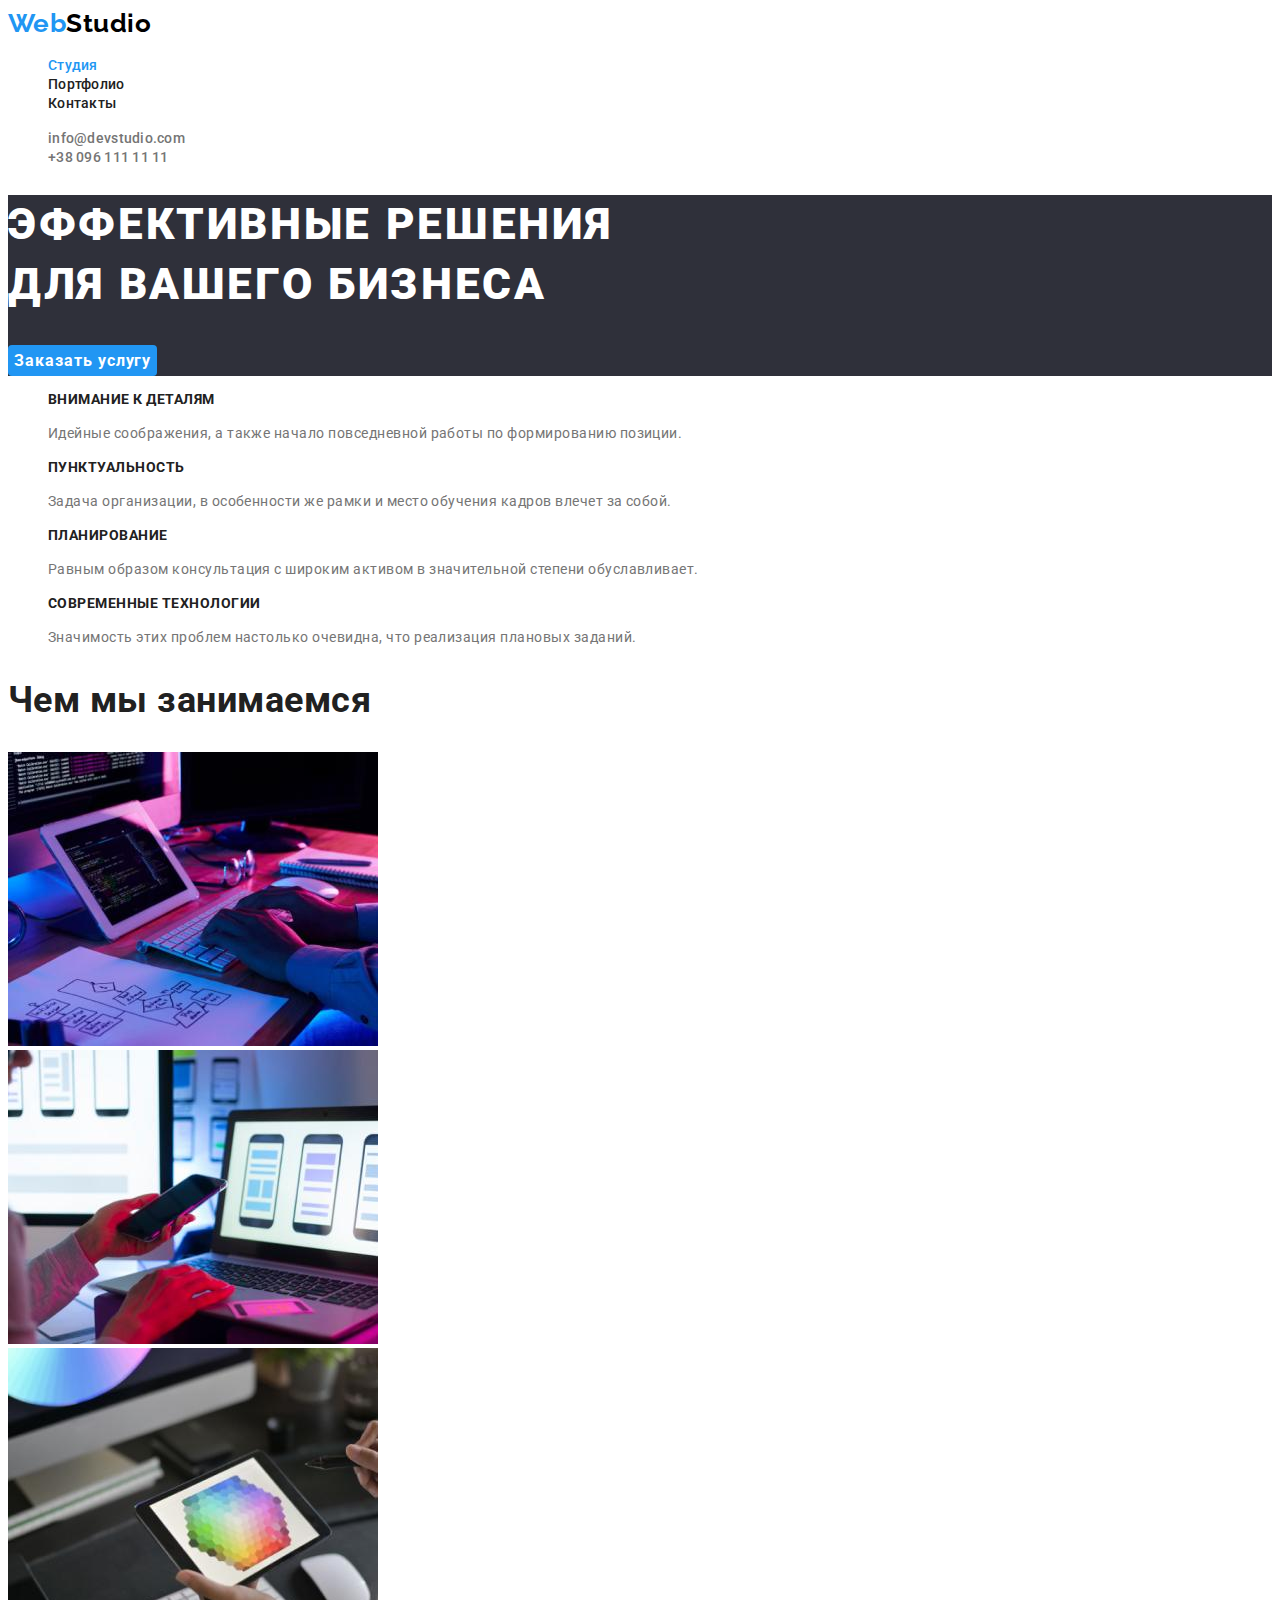
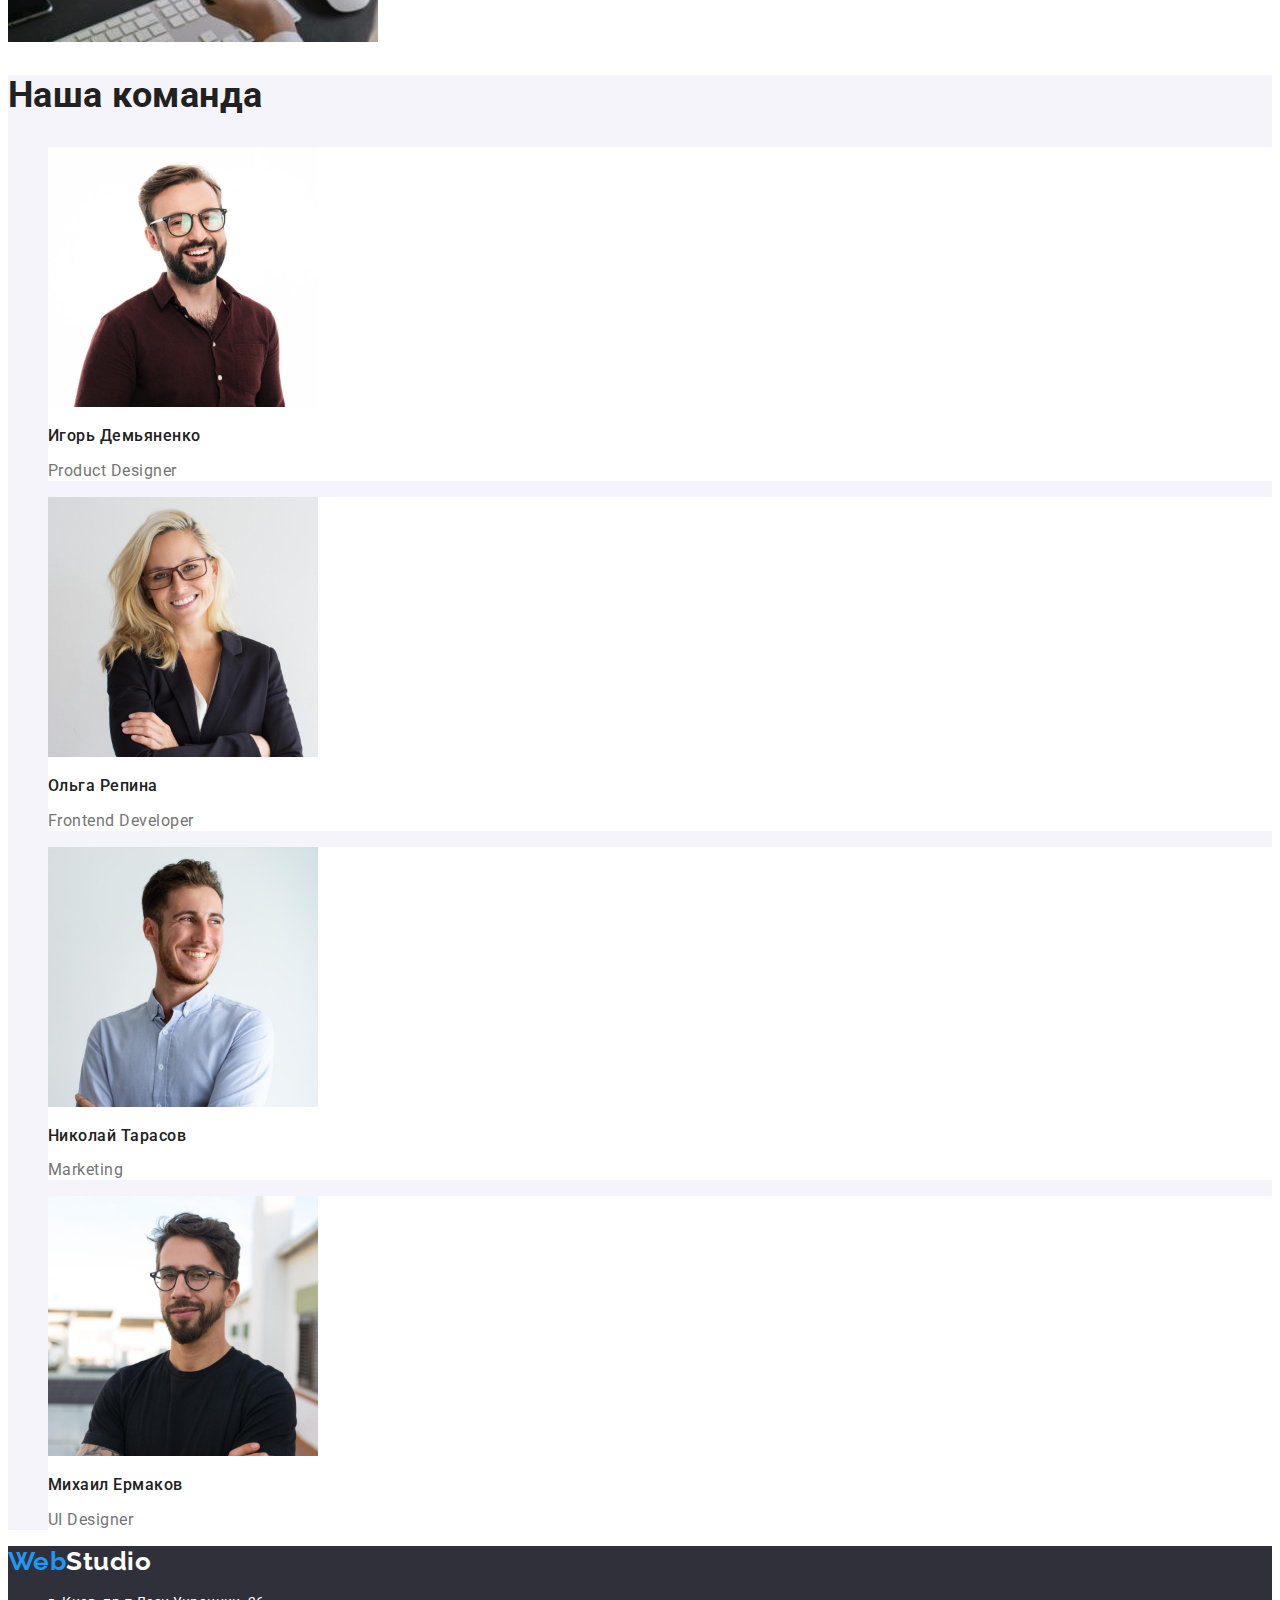
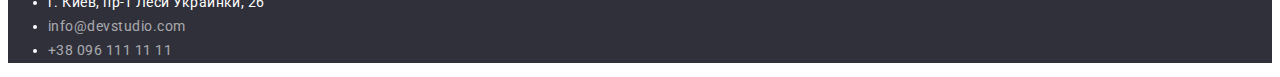
==== commit ad3ffac4: "hw2-fix2" ====
--- a/index.html
+++ b/index.html
@@ -60,7 +60,6 @@
 
         <section class="section3">
         <h2 class="section3-title">Чем мы занимаемся</h2>
-        <ul class="section3-list">
             <li class="section3-list">
             <img src="images/img1.jpg" alt="coding" width="370">
         </li>
--- a/css/styles.css
+++ b/css/styles.css
@@ -17,7 +17,14 @@
 }
 
 /* HEADER */
-.hdr a {
+
+.nav-list-index {
+  text-decoration: none;
+}
+.nav-list {
+  text-decoration: none;
+}
+.nav-list1 {
   text-decoration: none;
 }
 .hdr-list {
@@ -43,6 +50,7 @@
   line-height: 1.14;
   letter-spacing: 0.02em;
   color: var(--accent);
+  text-decoration: none;
 }
 .nav-list1 {
   font-weight: 500;
@@ -66,6 +74,7 @@
   font-weight: 700;
   font-size: 26px;
   line-height: 1.19;
+  text-decoration: none;
 }
 
 .nav-list-index:hover,
@@ -183,14 +192,17 @@
 .section4-list-p {
   font-size: 16px;
   line-height: 1.18;
-  color: var(--grey);
+  color: var(--main-text);
 }
 
 /* footer */
 .foot {
   background-color: var(--hero-background);
 }
-.foot a {
+.foot-adrs {
+  text-decoration: none;
+}
+.foot-a {
   text-decoration: none;
 }
 .logo-studio-footer {
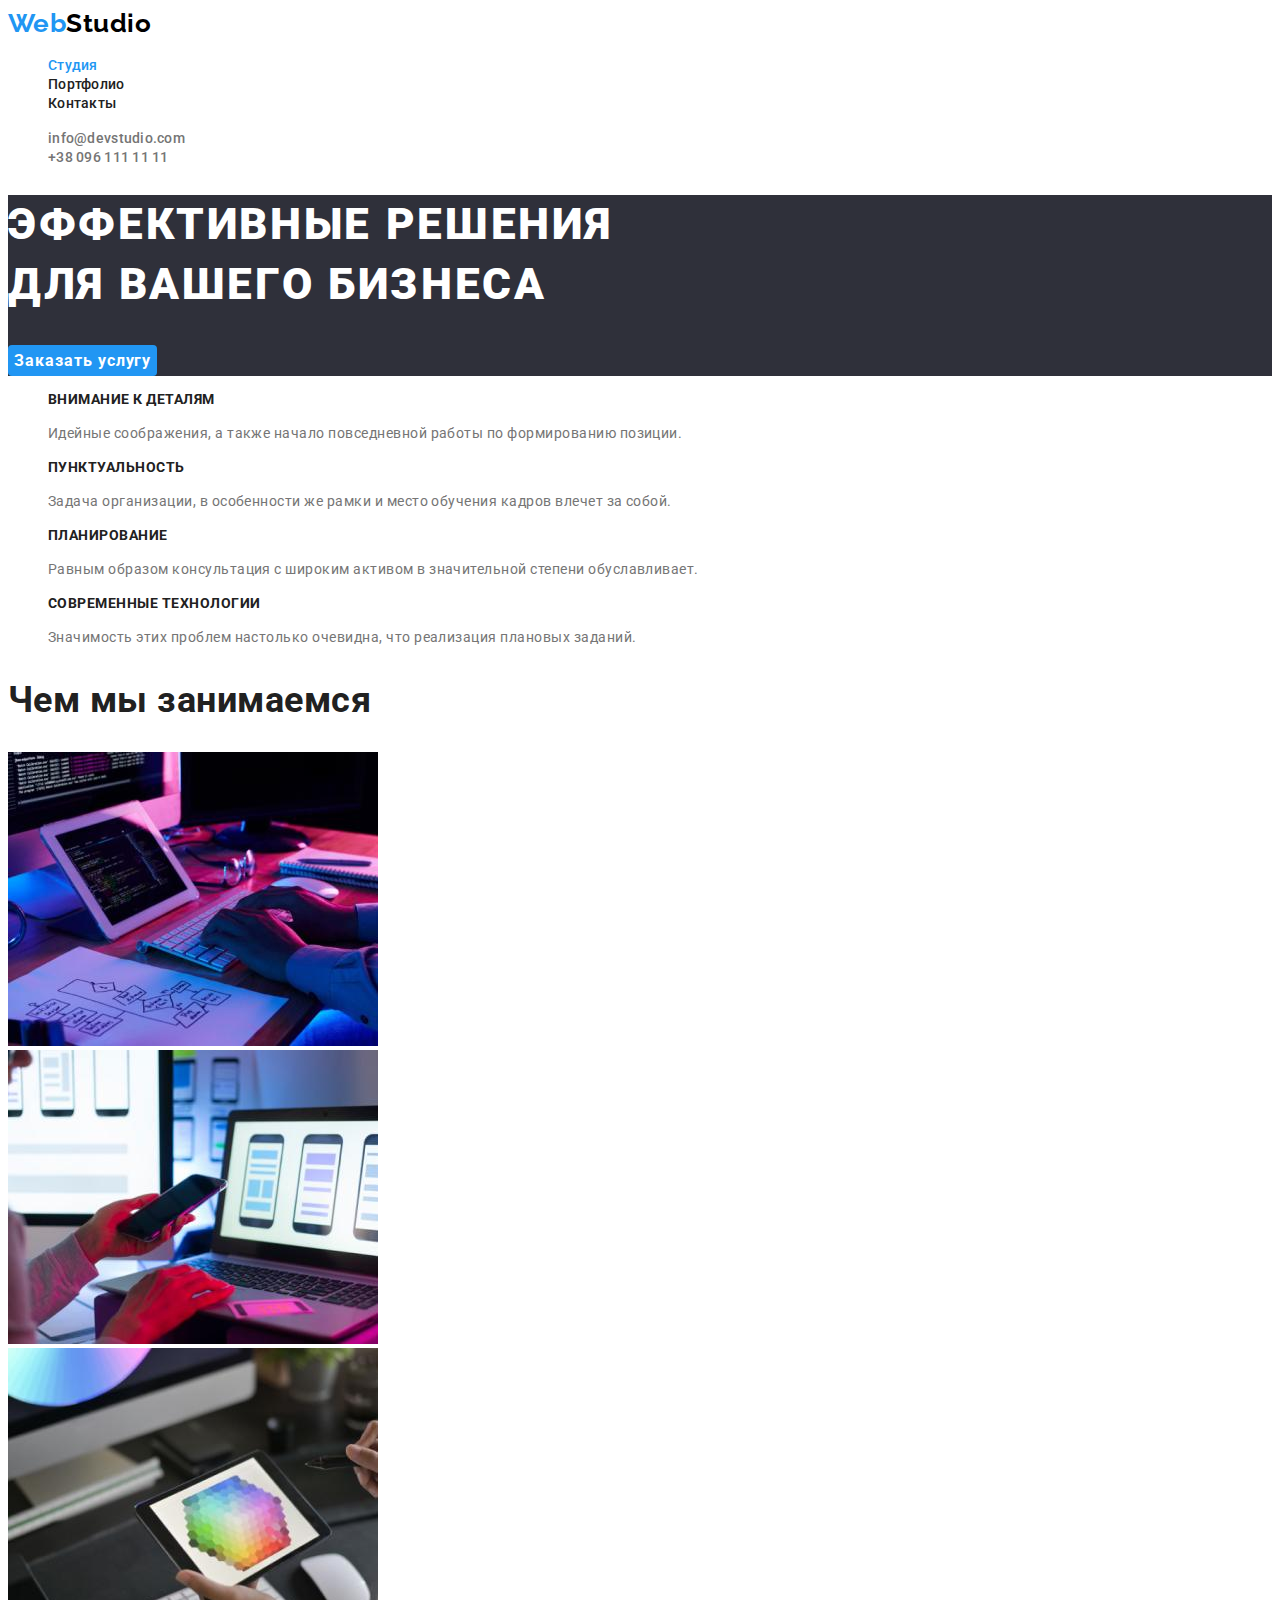
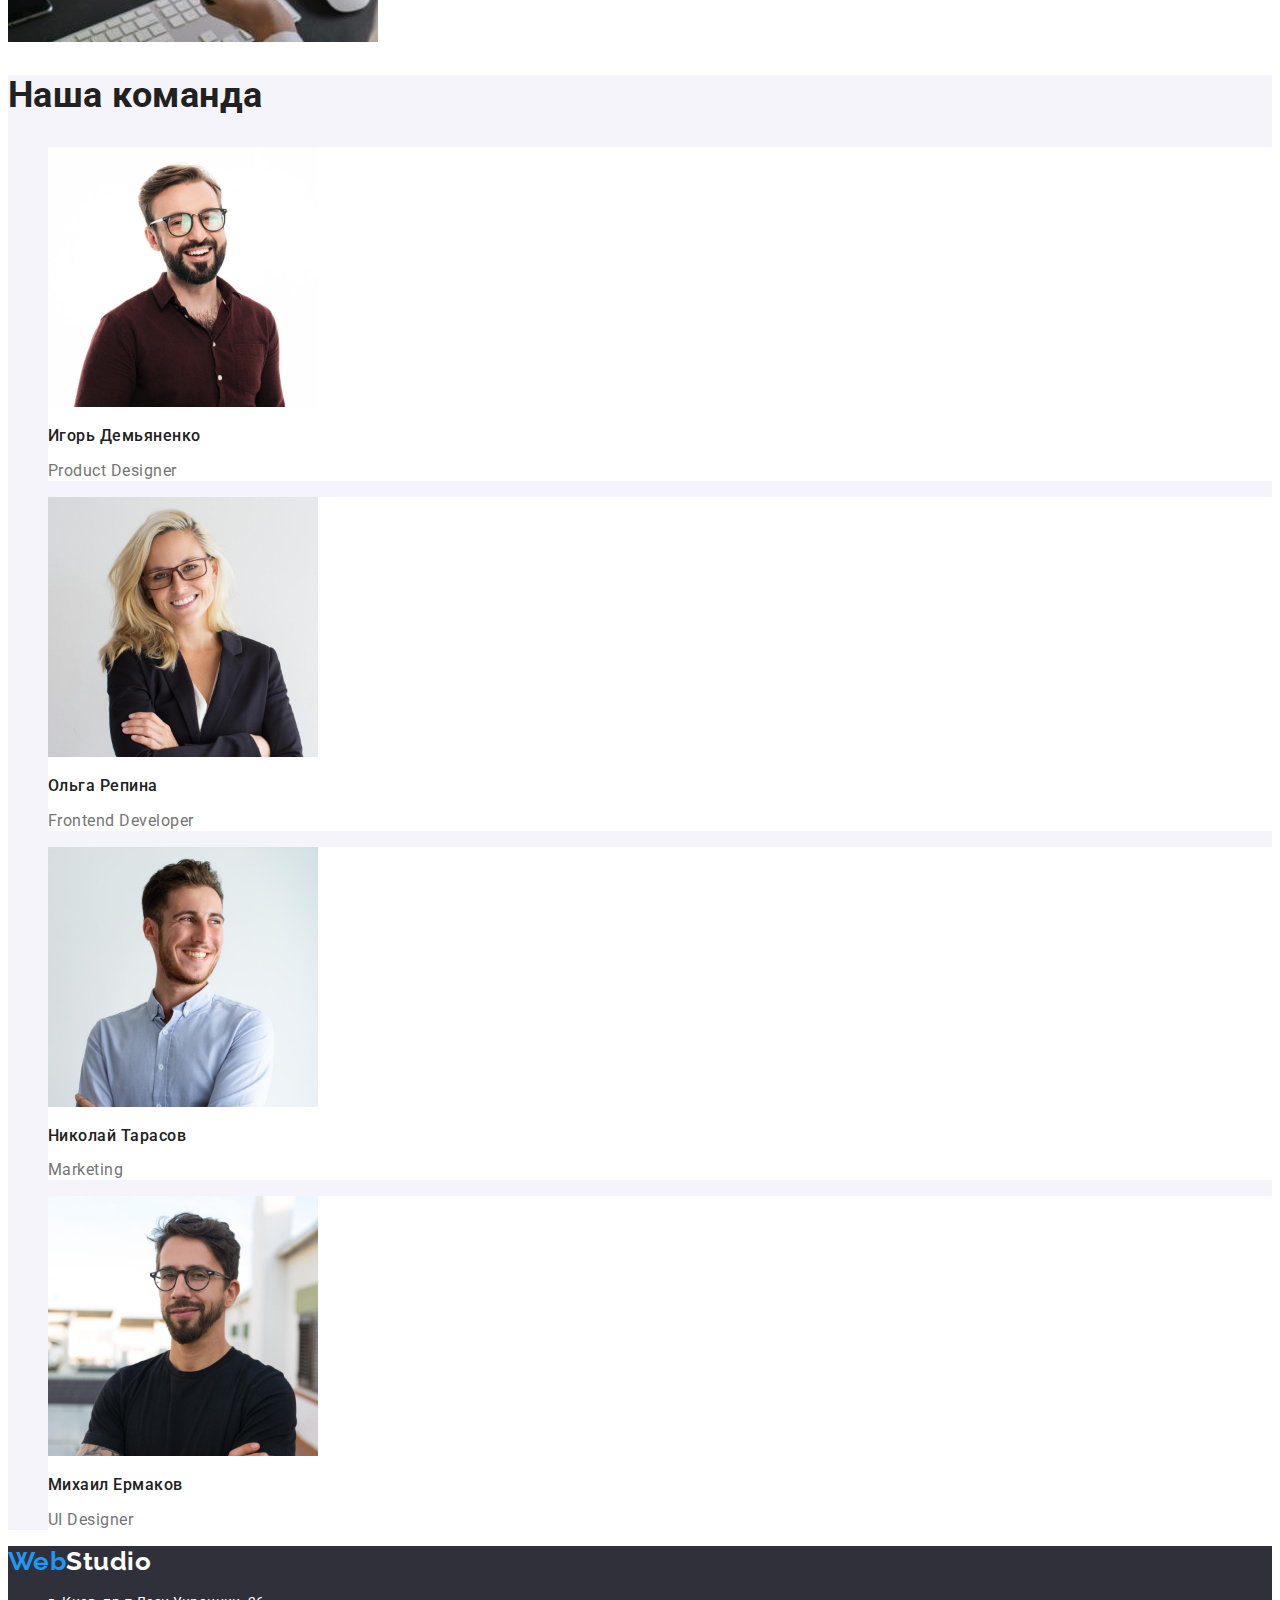
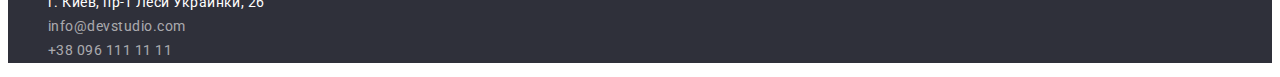
==== commit 2f32c270: "hw2-fix2" ====
--- a/index.html
+++ b/index.html
@@ -103,7 +103,7 @@
     <footer class="foot">
         <a class="logo" href="index.html">Web<span class="logo-studio-footer">Studio</span></a>
         <address class="adrs">
-            <ul>
+            <ul class="foot-list">
                 <li><a class="foot-adrs" href="https://goo.gl/maps/mkaMECq21xG1Tthk6" target="_blank"
                         rel="noopener noreferrer">
                         г. Киев, пр-т Леси Украинки, 26</a> </li>
--- a/css/styles.css
+++ b/css/styles.css
@@ -218,6 +218,9 @@
   font-style: normal;
   color: var(--background);
 }
+.foot-list {
+  list-style: none;
+}
 .foot-adrs {
   font-size: 14px;
   line-height: 1.71;
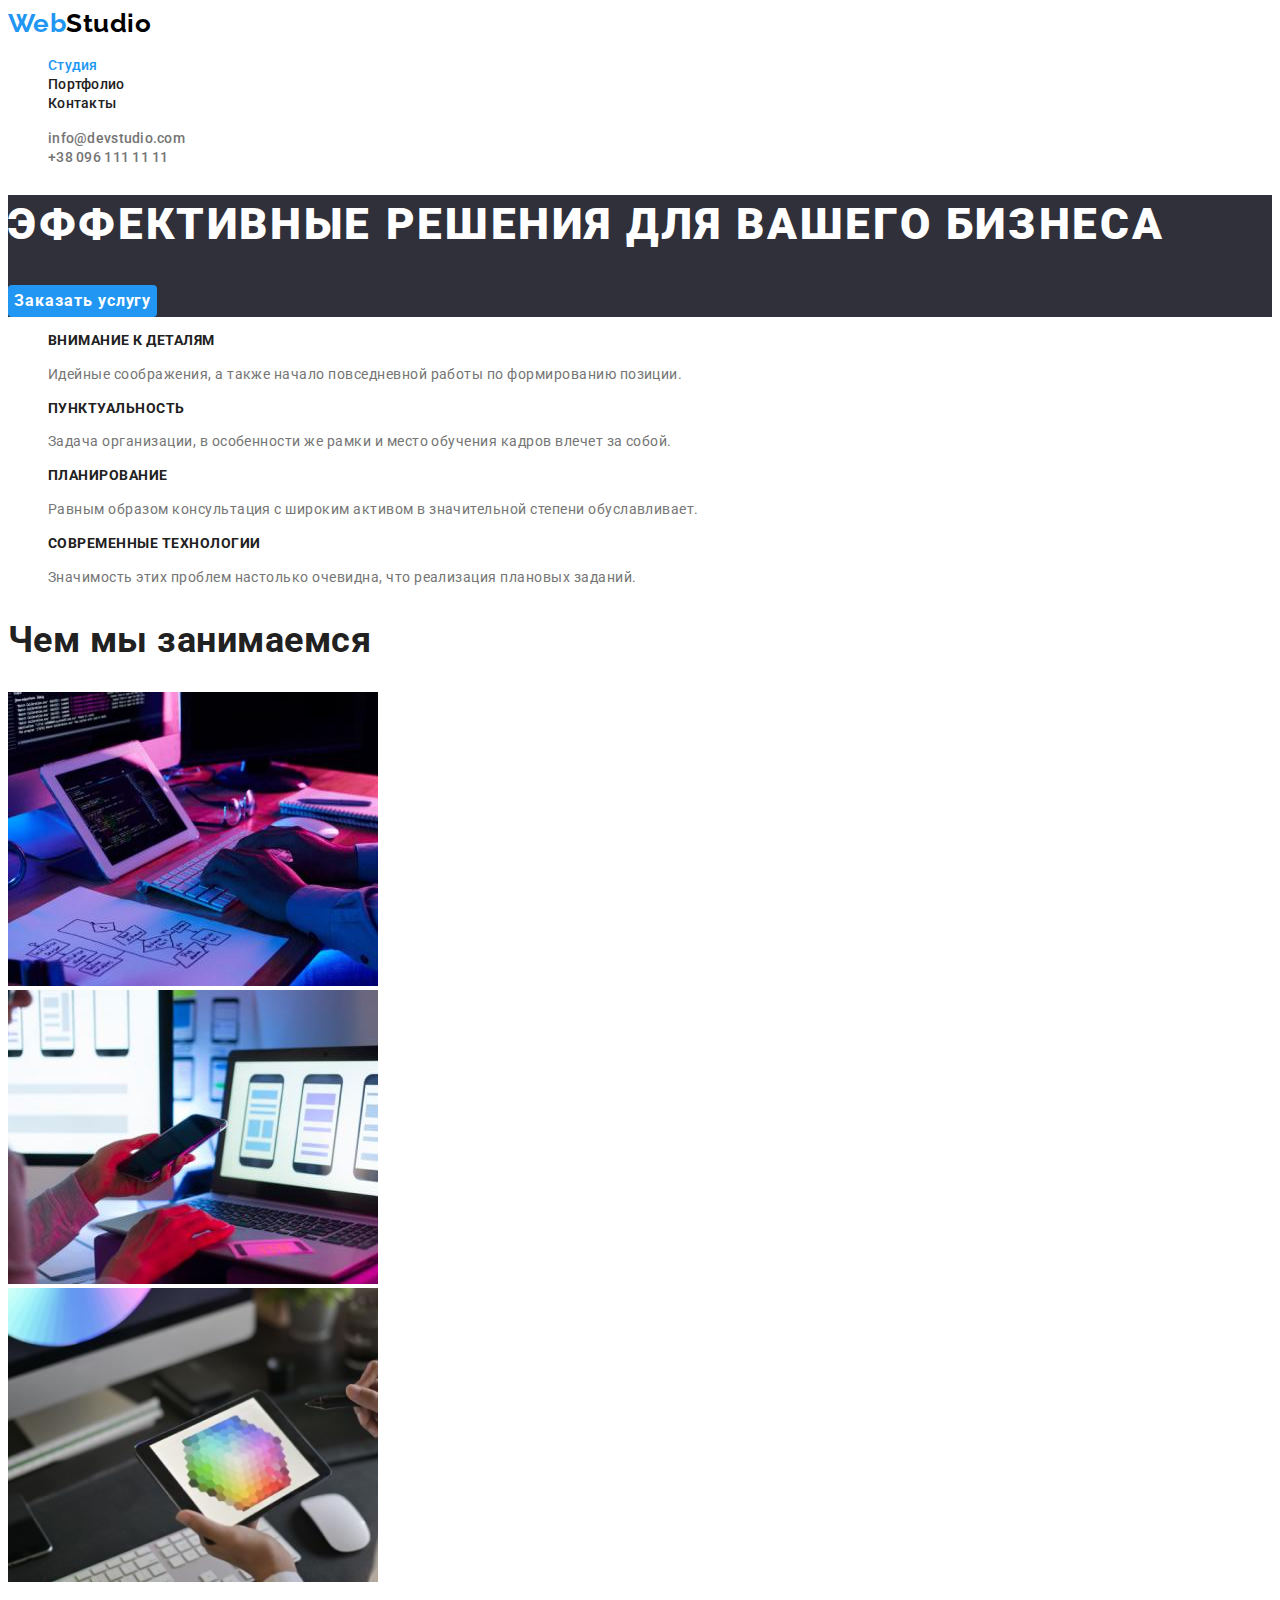
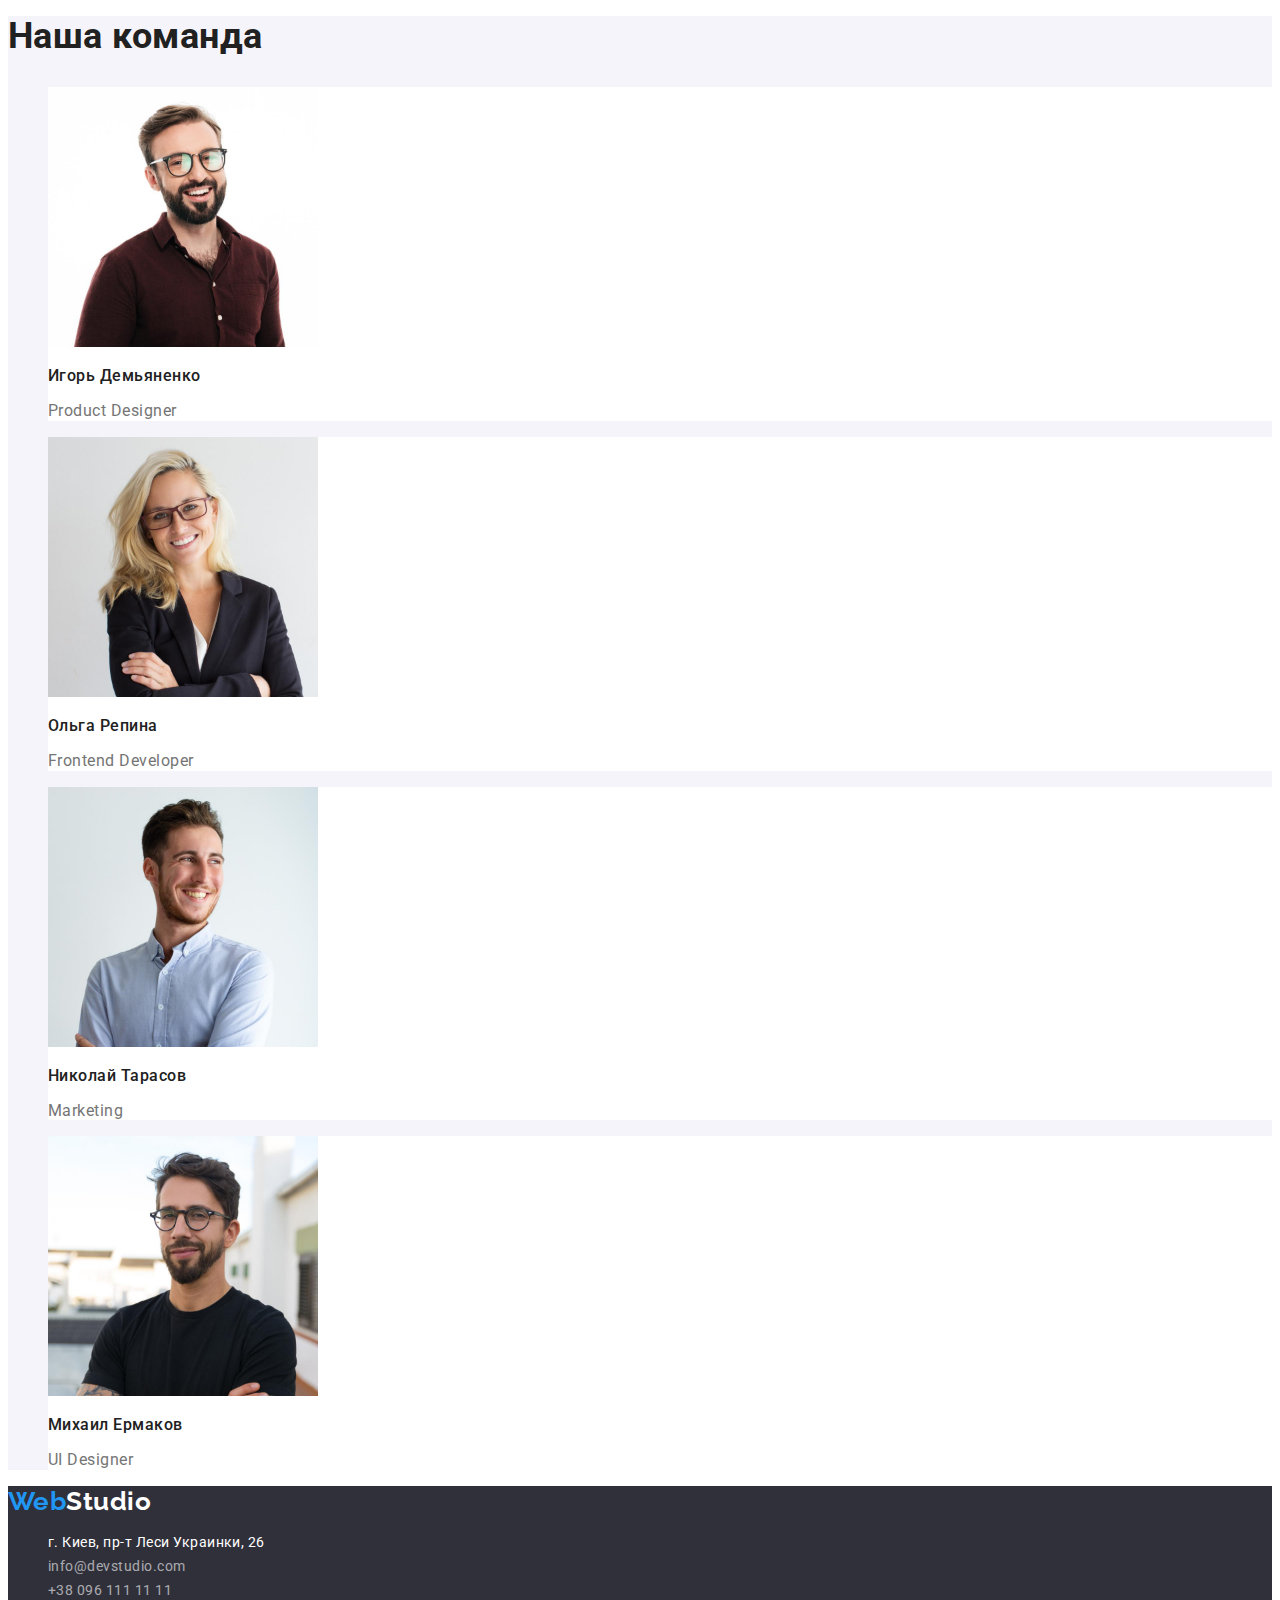
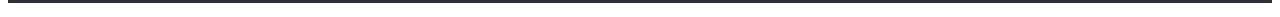
==== commit 66de166f: "hw2-fix3" ====
--- a/index.html
+++ b/index.html
@@ -12,6 +12,8 @@
     <link rel="stylesheet" href="./css/styles.css">
 </head>
 <body>
+
+    <!-- HEADER -->
     <header class="hdr">
     
         <nav>
@@ -30,34 +32,38 @@
     
     </header>
 
+    <!-- MAIN -->
     <main class="main1">
 
+        <!-- SECTION 1 -->
         <section class="section1">
-        <h1 class="section1-title">Эффективные решения<br> для вашего бизнеса</h1>
+        <h1 class="section1-title">Эффективные решения для вашего бизнеса</h1>
         <button class="btn" type="button">Заказать услугу</button>
         </section>
 
+        <!-- SECTION 2 -->       
         <section class="section2">
         <h2 class="section2-title">Особенности</h2>
         <ul class="section2-list">
-            <li class="sec2-li1"><h3 class="section2-h3">Внимание к деталям</h3>
-                <p class="section2-p">Идейные соображения, а также начало повседневной работы по формированию позиции.</p>
+            <li class="sec2-li1"><h3 class="section2-subtitle">Внимание к деталям</h3>
+                <p class="section2-list-text">Идейные соображения, а также начало повседневной работы по формированию позиции.</p>
             </li>
             <li class="sec2-li2">
-                <h3 class="section2-h3">Пунктуальность</h3>
-                <p class="section2-p">Задача организации, в особенности же рамки и место обучения кадров влечет за собой.</p>
+                <h3 class="section2-subtitle">Пунктуальность</h3>
+                <p class="section2-list-text">Задача организации, в особенности же рамки и место обучения кадров влечет за собой.</p>
             </li>
             <li class="sec2-li3">
-                <h3 class="section2-h3">Планирование</h3>
-                <p class="section2-p">Равным образом консультация с широким активом в значительной степени обуславливает.</p>
+                <h3 class="section2-subtitle">Планирование</h3>
+                <p class="section2-list-text">Равным образом консультация с широким активом в значительной степени обуславливает.</p>
             </li>
             <li class="sec2-li4">
-                <h3 class="section2-h3">Современные технологии</h3>
-                <p class="section2-p">Значимость этих проблем настолько очевидна, что реализация плановых заданий.</p>
+                <h3 class="section2-subtitle">Современные технологии</h3>
+                <p class="section2-list-text">Значимость этих проблем настолько очевидна, что реализация плановых заданий.</p>
             </li>
         </ul>
         </section>
 
+        <!-- SECTION 3 -->
         <section class="section3">
         <h2 class="section3-title">Чем мы занимаемся</h2>
             <li class="section3-list">
@@ -72,34 +78,36 @@
         </ul>
         </section>
 
+        <!-- SECTION 4 -->
         <section class="section4">  
         <h2 class="section4-title">Наша команда</h2>
         <ul>
             <li class="section4-list">
                     <img src="images/img4.jpg" alt="Product Designer" width="270">
-                    <h3 class="section4-list-h3">Игорь Демьяненко</h3>
-                    <p class="section4-list-p" lang="en">Product Designer</p>
+                    <h3 class="section4-list-title">Игорь Демьяненко</h3>
+                    <p class="section4-list-text" lang="en">Product Designer</p>
             </li>
             <li class="section4-list">
                     <img src="images/img5.jpg" alt="Frontend Developer" width="270">
-                    <h3 class="section4-list-h3">Ольга Репина</h3>
-                    <p class="section4-list-p" lang="en">Frontend Developer</p>
+                    <h3 class="section4-list-title">Ольга Репина</h3>
+                    <p class="section4-list-text" lang="en">Frontend Developer</p>
             </li>
             <li class="section4-list">
                 <img src="images/img6.jpg" alt="Marketing" width="270">
-                    <h3 class="section4-list-h3">Николай Тарасов</h3>
-                    <p class="section4-list-p" lang="en">Marketing</p>
+                    <h3 class="section4-list-title">Николай Тарасов</h3>
+                    <p class="section4-list-text" lang="en">Marketing</p>
             </li>
             <li class="section4-list">
                     <img src="images/img7.jpg" alt="UI Designer" width="270">
-                    <h3 class="section4-list-h3">Михаил Ермаков</h3>
-                    <p class="section4-list-p" lang="en">UI Designer</p>
+                    <h3 class="section4-list-title">Михаил Ермаков</h3>
+                    <p class="section4-list-text" lang="en">UI Designer</p>
                    
             </li>
         </ul>
         </section>   
     </main>
 
+    <!-- FOOTER -->
     <footer class="foot">
         <a class="logo" href="index.html">Web<span class="logo-studio-footer">Studio</span></a>
         <address class="adrs">
@@ -107,8 +115,8 @@
                 <li><a class="foot-adrs" href="https://goo.gl/maps/mkaMECq21xG1Tthk6" target="_blank"
                         rel="noopener noreferrer">
                         г. Киев, пр-т Леси Украинки, 26</a> </li>
-                <li><a class="foot-a" href="mailto:info@devstudio.com">info@devstudio.com</a></li>
-                <li><a class="foot-a" href="tel:+380961111111">+38 096 111 11 11</a></li>
+                <li><a class="foot-contacts" href="mailto:info@devstudio.com">info@devstudio.com</a></li>
+                <li><a class="foot-contacts" href="tel:+380961111111">+38 096 111 11 11</a></li>
             </ul>
         </address>
     </footer>
--- a/css/styles.css
+++ b/css/styles.css
@@ -79,21 +79,13 @@
 
 .nav-list-index:hover,
 .nav-list-index:focus,
-.nav-list-index:active {
-  color: var(--accent);
-}
-
+.nav-list-index:active,
 .nav-list-portfolio:hover,
 .nav-list-portfolio:focus,
-.nav-list-portfolio:active {
-  color: var(--accent);
-}
+.nav-list-portfolio:active,
 .nav-list:hover,
 .nav-list:focus,
-.nav-list:active {
-  color: var(--accent);
-}
-
+.nav-list:active,
 .nav-list1:hover,
 .nav-list1:focus {
   color: var(--accent);
@@ -146,14 +138,14 @@
 .section2-list {
   list-style: none;
 }
-.section2-h3 {
+.section2-subtitle {
   font-weight: 700;
   font-size: 14px;
   line-height: 1.14;
   text-transform: uppercase;
 }
 
-.section2-p {
+.section2-list-text {
   font-size: 14px;
   line-height: 1.71;
   color: var(--main-text);
@@ -183,13 +175,13 @@
   background-color: var(--background);
 }
 
-.section4-list-h3 {
+.section4-list-title {
   font-weight: 500;
   font-size: 16px;
   line-height: 1.18;
 }
 
-.section4-list-p {
+.section4-list-text {
   font-size: 16px;
   line-height: 1.18;
   color: var(--main-text);
@@ -202,7 +194,7 @@
 .foot-adrs {
   text-decoration: none;
 }
-.foot-a {
+.foot-contacts {
   text-decoration: none;
 }
 .logo-studio-footer {
@@ -233,12 +225,12 @@
   color: var(--accent);
 }
 
-.foot-a {
+.foot-contacts {
   color: var(--footer);
 }
-.foot-a:hover,
-.foot-a:focus,
-.foot-a:active {
+.foot-contacts:hover,
+.foot-contacts:focus,
+.foot-contacts:active {
   color: var(--accent);
 }
 
